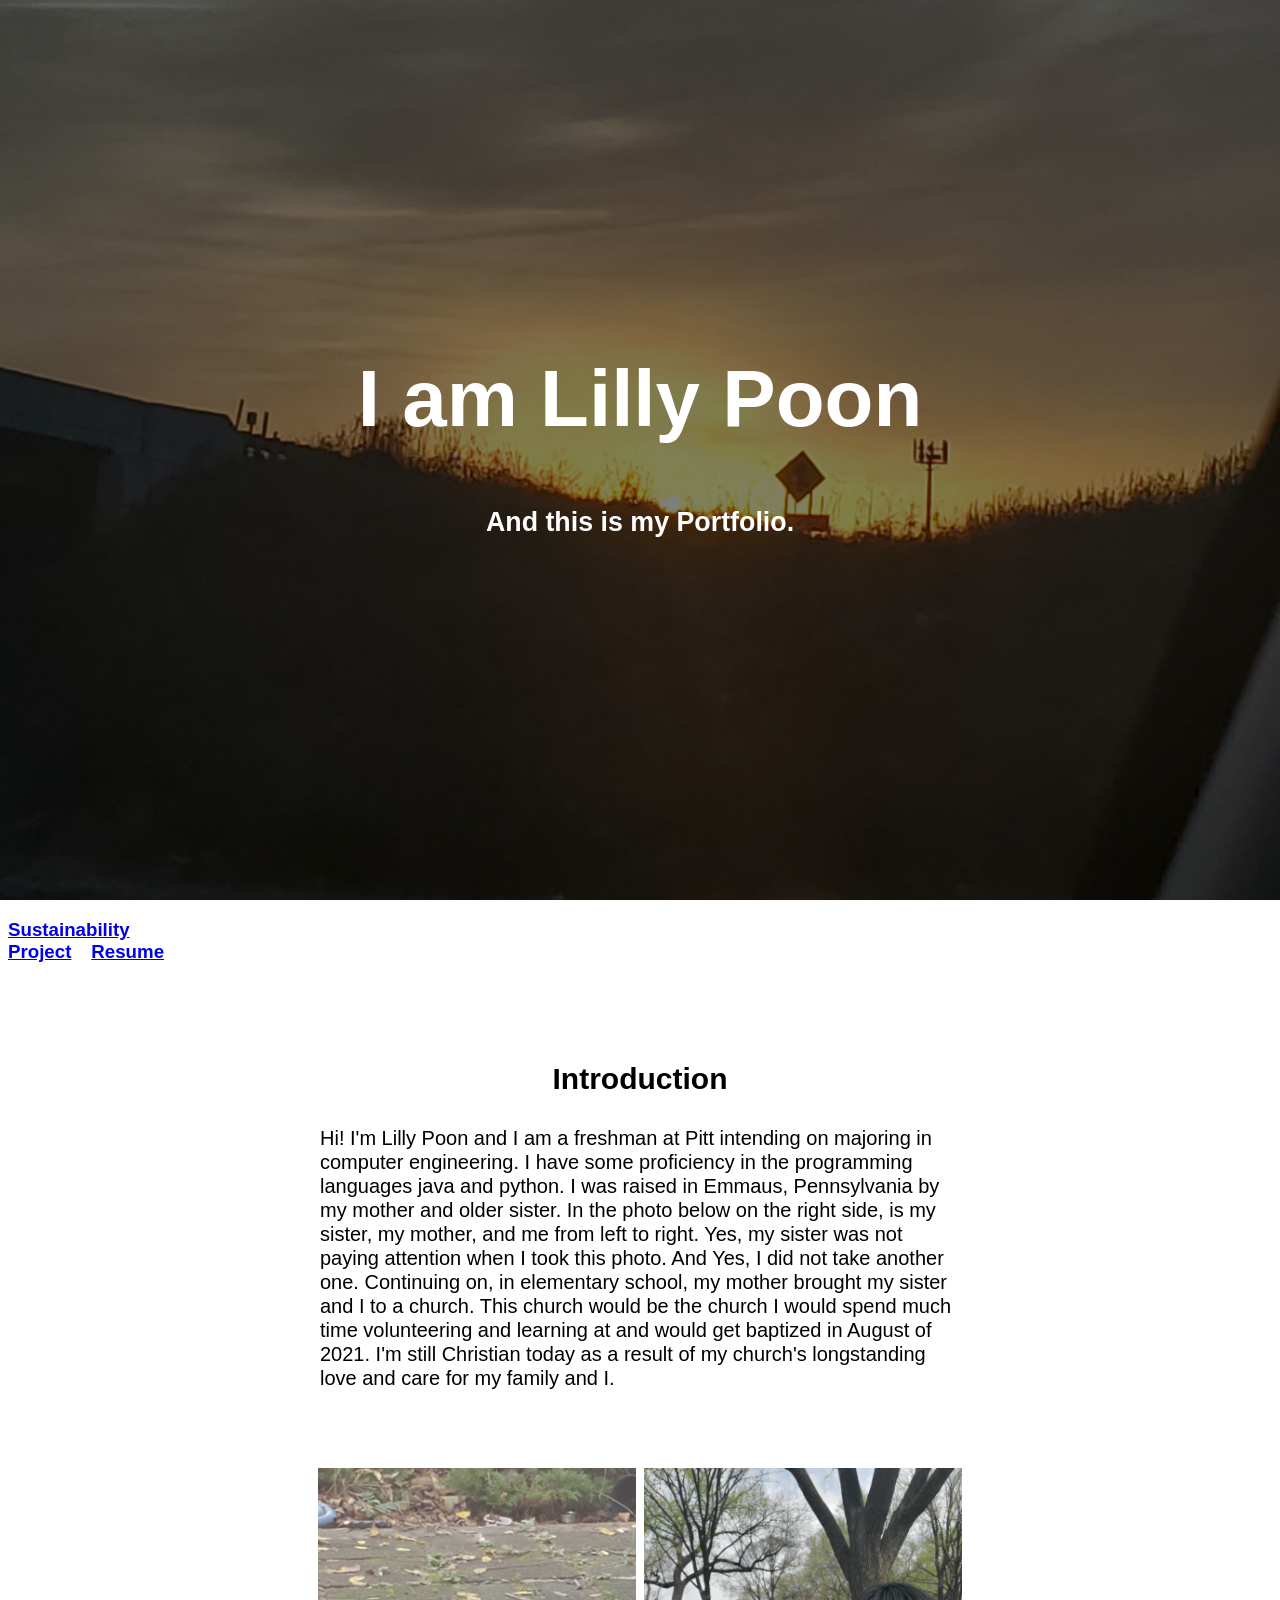
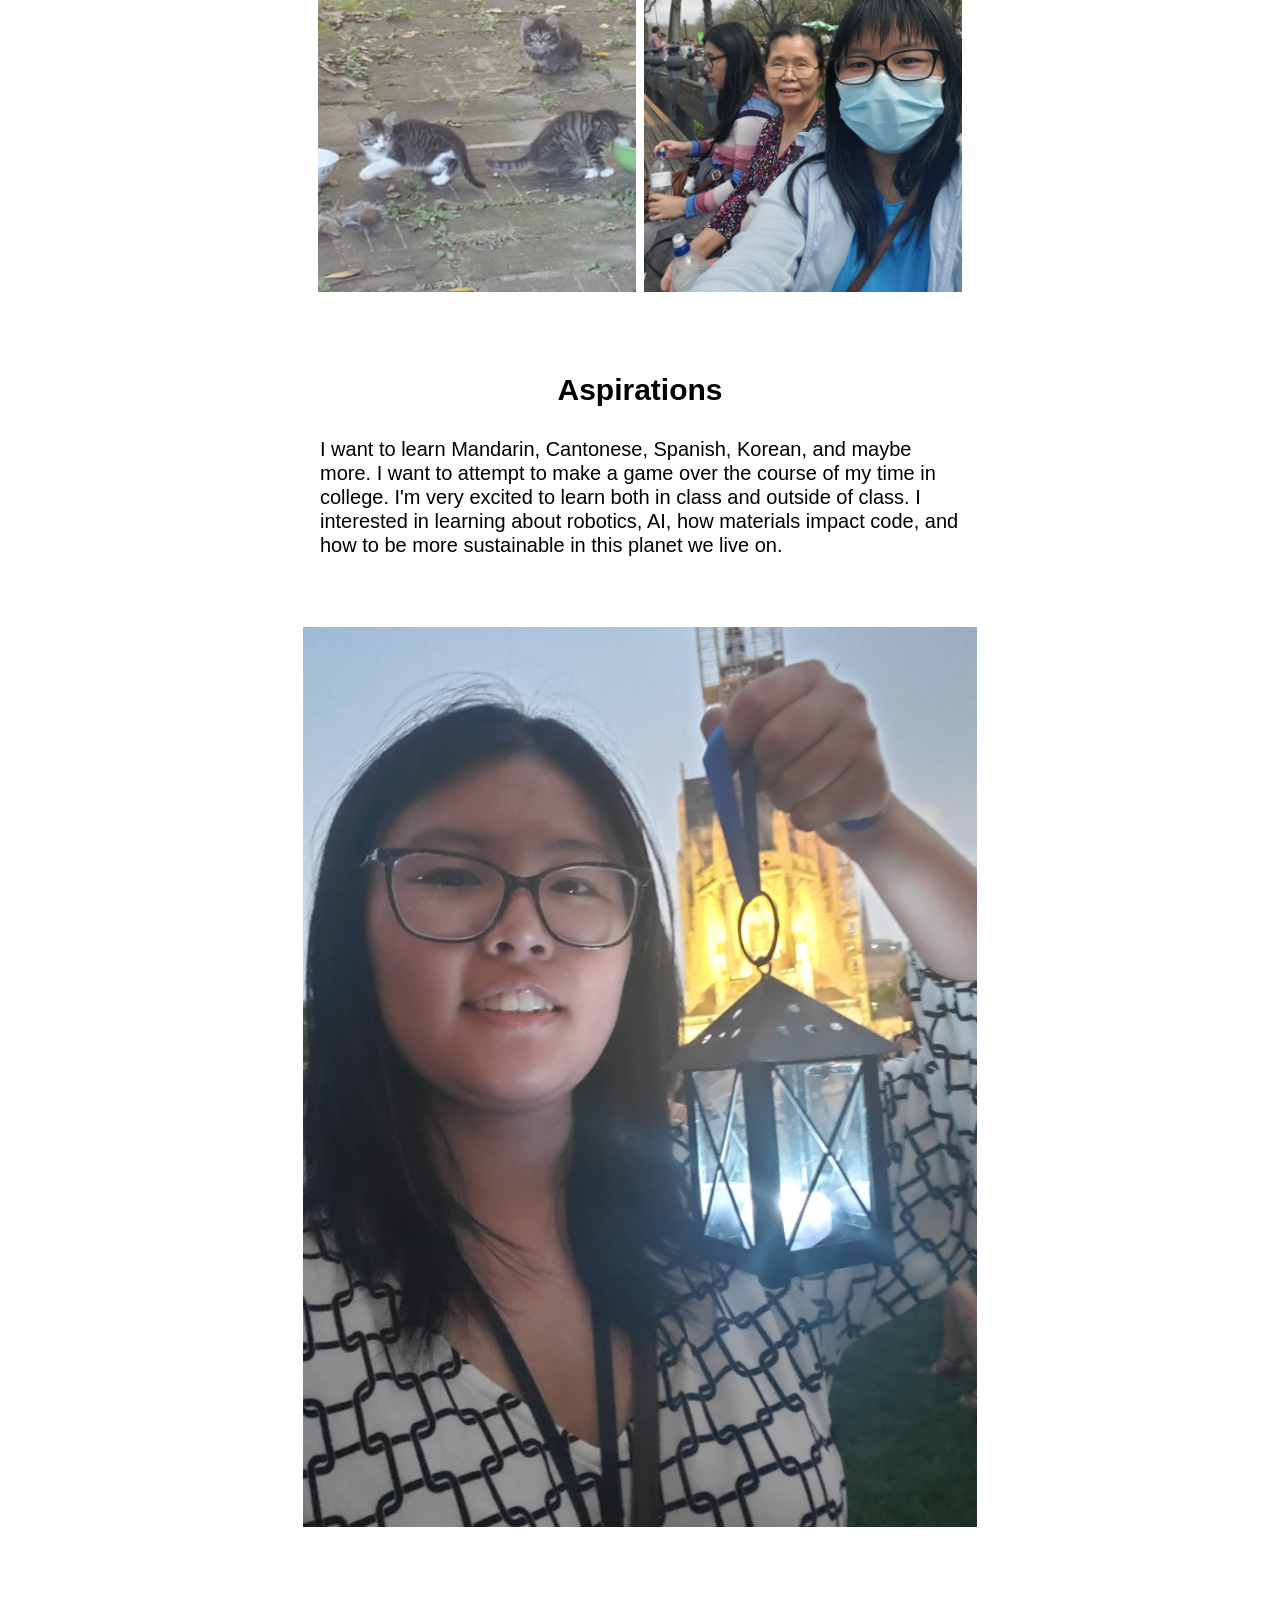
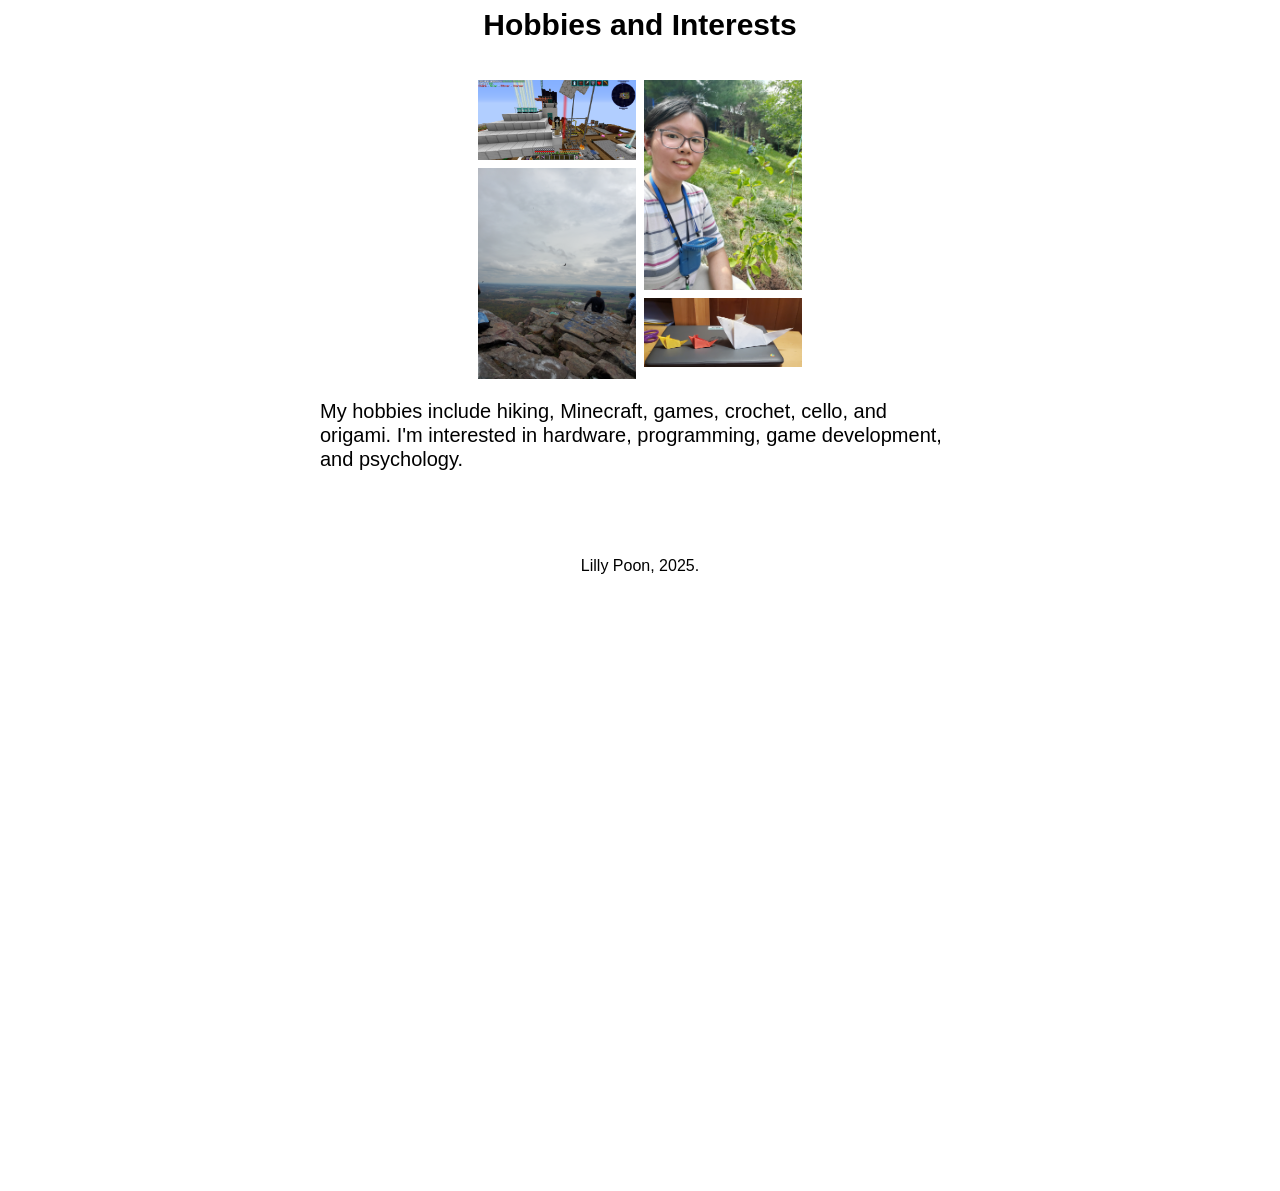
==== index.html @ be129f6d "Update index.html" ====
<!DOCTYPE html>
<html lang="en">
<head>

<!--browser tab title-->
<title>Lilly Poon's Portfolio</title>

<!--favicon -->
 <link rel="icon" type="image/x-icon" href="favicon.ico">

<!--this next section of code does important work to help different browsers understand what this page should look like on the different kinds of screens.-->
<meta charset="UTF-8">
<meta name="viewport" content="width=device-width, initial-scale=1">
<!--Next is a link to the cascading style sheet or CSS file. Web designers use a cascading stylesheet CSS to add styling to a website. Designers do this by "calling" a <div class> in HTML and defining the class attributes on the style sheet. Doing so saves time and results in less code. On the style.css page you'll find attributes relating to font, text size, image size, among other details.-->
<link rel="stylesheet" type="text/css" href="style.css">
</head>

<!--The <body> of the document houses the content that a user usually sees on a website. We'll be spending most of our time in this section.-->
<body>

<!--The hero image is controlled on the style.css page. To replace this image, simply place a .jpg file in the same file folder (directory) as this project and name it hero.jpg. Alternatively, if you are working with a .png, you will need to open the style.css file using your text editor, and change the file type from .jpg to .png. Browsers will only work with .jpg, .jpeg, or .png imgaes. Since hero images need to stretch across the screen, typically you will want to select an image 1200px in width to allow quick load time yet avoid pixilation.-->
<div class="hero-image">
	<div class="hero-text">
<!--Page title-->
		<h1>I am Lilly Poon</h1>
		<h2>And this is my Portfolio.</h2> 

  </div>
</div>
	
	 <div class="navRow"> 
		<!--<div class="navColumn">-->
			<!--<h3> -->
			<!--<a href="https://lipo90.github.io/Portfolio/About-Me">About Me</a>-->
			<!--</h3> -->
		<!--</div>-->
			
		<div class="navColumn">
			<h3> 
			   <a href="https://lipo90.github.io/Portfolio/Sustainability-Project">Sustainability Project</a>
			</h3> 
		</div>
			
		<div class="navColumn">
			<h3>      
			<a href="https://lipo90.github.io/Portfolio/Resume">Resume</a>
			</h3> 
		</div>
	</div>
	
	<body>		
<div class="textblock">
  <h2>Introduction</h2>
  <p>Hi! I'm Lilly Poon and I am a freshman at Pitt intending on majoring in computer engineering. I have some proficiency in the programming languages java and python. I was raised in Emmaus, Pennsylvania by my mother and older sister. In the photo below on the right side, is my sister, my mother, and me from left to right. Yes, my sister was not paying attention when I took this photo. And Yes, I did not take another one. Continuing on, in elementary school, my mother brought my sister and I to a church. This church would be the church I would spend much time volunteering and learning at and would get baptized in August of 2021. I'm still Christian today as a result of my church's longstanding love and care for my family and I. </p>
</div>

<div class="row">
  <div class="column">
    <img src="20221006_144331.jpg" alt="3 kittens, one is eating">
   </div>
  
  <div class="column">
    <img src="20220416_NYC Trip.jpg" alt="From left to right, my sister, my mother, and me taking the photo in NYC resting on a bench after a long walk around. ">
  </div>
</div>

<div class="textblock">
  <h2>Aspirations</h2>
  <p>I want to learn Mandarin, Cantonese, Spanish, Korean, and maybe more. I want to attempt to make a game over the course of my time in college. I'm very excited to learn both in class and outside of class. I interested in learning about robotics, AI, how materials impact code, and how to be more sustainable in this planet we live on. </p>
</div>



<img src="Lantern photo 2024_08_25.jpg" alt="Lantern night selfie" class="center-img"  style="max-width:100%; max-height:100%;">

</div>

<div class="textblock">
  <h2>Hobbies and Interests</h2>

<!--photo grid-->
<div class="row">
  <div class="column">
    <img src="modded Minecraft 2024-10-07_22.30.30.png" alt="Lilly's player character in a modded world">
    <img src="2021123_Hike To the top.jpg" alt="Lilly hiked up a mountain with family and friends">
  </div>

  <div class="column">
    <img src="20240816_MeAndTheTreeIPlanted.jpg" alt="Lilly squating next to tree she planted near Peterson Sports Complex for Provost Academy 2024">
    <img src="20200207_rat trio.png" alt="Two small origami rats and one larger origami rat, a rat family :)">
  </div>
</div>
<!-- body paragraph -->
  <p>My hobbies include hiking, Minecraft, games, crochet, cello, and origami.
  I'm interested in hardware, programming, game development, and psychology. 
  </p>
</div>
</body>
  <div id="footer">
       <p>Lilly Poon, 2025.
       </p>
 </div>

    <!--To change the image for this wide screen paralax scroll, you will need change the file name in your style.css to match an image in your project folder. Look for ".paral1ax" on your style.css sheet-->

<div class="parallax">
<!--
<!--What happens if you put another div inside this parallax section? Get rid of the comment notation to find out!

<div class="textblock">
  <h2 style="color: white;">Lorem Ipsum</h2> 
  <p style="color: white;">Lorem laborum.</p> 
  </div>
  
  
  note the "style="color: white;"" in the parallax section. How would this look if we kept up the standard "textblock" style? Try it out by erasing the "style="color: white;""-->






     <!--Looking to add components? You've come to the right place. Copy and paste Code Snippets and add to the body section. Adjust class properties on style.css.


     ***Add Text Block***

          (tip for composing longer content: replace <h2> with <p> and <p> for <p>)

     <div class="textblock">
         <h2>Header</h2>
         <p>We recommend using our mobile-ready text sizing. Lorem ipsum dolor sit amet, consectetur adipiscing elit, sed do eiusmod tempor incididunt ut labore et dolore magna aliqua. Ut enim ad minim veniam, quis nostrud exercitation ullamco laboris nisi ut aliquip ex ea commodo consequat. Duis aute irure dolor in reprehenderit in voluptate velit esse cillum dolore eu fugiat nulla pariatur. Excepteur sint occaecat cupidatat non proident, sunt in culpa qui officia deserunt mollit anim id est laborum.</p>
     </div>


     ***Add Block Quote***

     (Format text: Italics: <em>italics</em>; Bold: <b>bold</b>. For more stylings, find blockquote class on style.css)

     <div class="blockquote" style="text-align: center">
         <h2>Excepteur sint occaecat cupidatat non proident!</h2>
     </div>


     ***Add Bulleted Points to Textblock***

     (Change <ul></ul> to <ol></ol> to change from unordered list to ordered list. For more stylings, find the ul/li classes on style.css)

     <div class= "ul">
             <li>first</li>
             <li>second</li>
             <li>third</li>
     </div>

     -or- (try a nested list)

     <div class="ul">
         <li>Coffee</li>
         <li>Tea
           <ul>
             <li>Black tea</li>
             <li>Green tea</li>
           </ul>
          </li>
         <li>Milk</li>
      </div>

      ***Add a Button***

      (Clearly label button for accessibility purposes. If this is not possible, include: aria-label=?label for accessibility purposes.? For more stylings, find button class on style.css)

      <div class="buttonbox">
         <a href="https://pitt-fuego.github.io/Pitt-Fuego-Coding-Tools/" class="button" aria-label="">Button</a>
      </div>


     ***Embed YouTube Video***

     <div class="video">
      <div class="video-container">
        <<iframe width="560" height="315" src="https://www.youtube.com/embed/PhPLTpqG0pU" title="YouTube video player" frameborder="0" allow="accelerometer; autoplay; clipboard-write; encrypted-media; gyroscope; picture-in-picture" allowfullscreen></iframe>>
     </div>
       <p>Add a caption.</p>
     </div>


     ***Add a Standard Image***

     (Control image properties with inline width value.)

     <img src="cats.png" alt="describe the image HERE for accessibility purposes" style="width:30%;" class="center-img">
     <p style="text-align: center"><em>Add a caption.</em></p>


     ***Add Image Block with Padding and Caption*** (Control image properties with inline width value.)

     <div class="imgageblock">
         <img src="cats.png" alt="describe the image HERE for accessibility purposes" style="width:100%;">
          <p style="text-align: center"><em>Add a caption.</em></p>
     </div>



     ***Add a Photo Grid***

     <div class="photogrid">
     <div class="row">
         <div class="column">
             <img src="pgrid1.jpg" alt="describe the image HERE for accessibility purposes">
             <img src="pgrid2.jpg" alt="describe the image HERE for accessibility purposes">
         </div>
         <div class="column">
             <img src="pgrid3.jpg" alt="describe the image HERE for accessibility purposes">
             <img src="pgrid4.jpg" alt="describe the image HERE for accessibility purposes">
         </div>
         <div class="column">
             <img src="pgrid5.jpg" alt="describe the image HERE for accessibility purposes">
             <img src="pgrid6.jpg" alt="describe the image HERE for accessibility purposes">
         </div>
     </div>
         <p><em>Add a caption.</em></p>
     </div>


     ***Add a Parallax Window***

     (To adjust window, find parallax class on style.css)

     <div class="parallax"></div>


     ***Add a Copyright Footer***

     <div id="footer">
       <p>Copyright Your Name, Year.</p>
     </div>
-->
---- style.css ----
body, html {
    /* this controls universal elements on your site. Everything in here can be overridden by styles below. */
  height: 100%;
  margin: 0;
  font-family: Verdana, Helvetica, Arial, san-serif; /* definitely check out https://www.w3schools.com/cssref/pr_font_font-family.asp for more info on font families */
  background-color: white;
}

.hero-image {
    /* - HERO -
    This code controls your "hero image." */
    background-image: linear-gradient(rgba(0, 0, 0, 0.5), rgba(0, 0, 0, 0.5)), url("20191130_dawnOfANewDay.jpg");
    height: 100%;
    background-attachment: fixed;
    background-position: center;
    background-repeat: no-repeat;
    background-size: cover;
    position: relative;
}

/* It makes broad changes to all the text in the hero block, so it impacts h1 and h2 text. Since there is only h1 and h2 text in the hero block. There's not a breakout style section for h1 text.  */
.hero-text {
        text-align: center;
    position: absolute;
    top: 50%;
    left: 50%;
    transform: translate(-50%, -50%);
    color: white;
    font-size: 250%;
}

.hero-text h2 {
    /* This section adds the text stylings for the h2 text in your hero block */
    display: block;
    font-size: 0.67em;
    margin-block-start: 2.33em;
    margin-block-end: 2.33em;
    margin-inline-start: 0px;
    margin-inline-end: 0px;
	

  }
.textblock h3{
    /* This section adds the text stylings for the h3 text in your hero block */
    text-align: left; 
    font-size: 2em;
    font-weight: bold;
    color: white;
		display: inline-block;
    margin-block-start: 2.33em;
    margin-block-end: 2.33em;
    margin-inline-start: 0px;
    margin-inline-end: 0px;
  }

.textblock {
    /* You can use this to control broad elements of the .textblock <div>.*/
    text-align: left;
    color: #000000;
  }
  
  .textblock h2 {
    /* This section lets you adject the h2 heading style for text in the .textblock div/ */
    text-align: center; 
    font-size: 1.5em;
    font-weight: bold;
    line-height: 1.5;
  }



.textblock p {
    /* This section lets you adjust the text style for your paragraph element text in the textblock div. */
    
    font-size: 1em;
    line-height: 1.2;
  }
  


  .textblock a:link 
  /* This section lets you adjust the text style for your link elements in the textblock div.  See https://www.w3schools.com/html/html_links.asp for more details. With links styles can be applied based on several factors.*/{
  text-decoration: none;
  color: blue;
}

  .textblock a:visited {
  text-decoration: none;
}

  .textblock a:hover {
  text-decoration: underline;
}

   .textblock a:active {
  text-decoration: underline;
}

.backgroundcolor1 {
    /*This sets a background color that can be plugged into a div or other element. The color is specified in the hex format with an aditional alpha value to adjust opacity*/
    background-color: #58FAA126;
}
.video {
    text-align: center;
}

.video-container {
    position:relative;
    padding-bottom:56.25%;
    padding-top:30px;
    height:0;
    overflow:hidden;
    text-align: center;
  }

.video-container iframe, .video-container object, .video-container embed {
    position:absolute;
    top:0;
    left:0;
    width:100%;
    height:100%;
  }


/* Preset Image Controls

This section of CSS helps organize images to position and center the image to scale nicely on all screens */

.center-img {
  display: block;
  margin-left: auto;
  margin-right: auto;
}

.imgageblock {
      display: block;
      margin-left: auto;
      margin-right: auto;
      padding-top: 100px;
      padding-bottom: 100px;
  }

.blockquote {
    background-color: #;
    border-top: 3px solid #000;
    border-bottom: 3px solid #000;
    padding-left: 20px;
    padding-right: 20px;
    margin: 10%;
}

/* Change your button colors and other attributes here. */
.buttonbox {
    display: flex;
    justify-content: center;
    align-items: center;
    height: 200px;
    border: 0px solid #;
}

.button {
    background-color: #2A5DB0;
    border: none;
    color: white;
    padding: 15px 32px;
    text-align: center;
    display: inline-block;
    font-size: 16px;
    cursor: pointer;
}

.button:hover {
    background-color: #4682B4;
}

/* Change unordered list from disc (default) to circle, square, or none. */
.ul {
    list-style-type: disc;
    font-size: 20pt;
    padding: 20px;
}

/* Change orderd list from upper-roman to lower-alpha. */
.ol {
    list-style-type: upper-roman;
    font-size: 20pt;
    padding: 20px;
}

/* Learn other list conventions: https://www.w3schools.com/cssref/pr_list-style-type.asp */
/*  - PARALLAX -
This code controls that cool parallax image and scrolling effect. Change the image "cats.png" below to match your asset.*/


.parallax {
    background-image: url("20220925_kitten in a pot.jpg");

    /* Set a specific height. If you do want textual content in your parallax section you'll need to make sure that it properly fits the size you've alotted. You can opt not to set a height and just rely on it to cover (see background size below). */
    height: 600px;

    /* control the parallax scrolling effect */
    background-attachment: fixed;
    background-position: center;
    background-repeat: no-repeat;
    background-size: cover;


}


/* This code stops the parallax image and scrolling effect for small screens--at the moment, iPhones just don't it.*/
@media screen and (max-width: 768px) {
    .parallax {
        background-attachment: inherit;
    
    }
}


/* -Preset Photo Grid -

The following CSS is responsible for your photo grid .row, .column, .column img and @ media all work together to create your responsive image displays. Change the images on index.html.*/

.photogrid {
   text-align: center;
   padding-top: 100px;
   padding-bottom: 100px;
}

.row {
    display: flex;
    flex-wrap: wrap;
    padding: 0 4px;
    justify-content: center;
}
.navRow {
    display: inline-block;
    flex: wrap;
    max-width: 25%;
    padding: 0 4px;
    justify-content: left;
}
.navColumn {
    display: inline-block;
    flex: 25%;
    max-width: 25%;
    min-width: 10%;
    padding: 0 4px;
}
/* Create 3 equal columns that sit next to each other */
.column {
    flex: 25%;
    max-width: 25%;
    padding: 0 4px;
}

.column img {
    margin-top: 8px;
    vertical-align: middle;
    width: 100%;
}


/* Responsive layout - makes grid a one column-layout instead of two or three columns */
@media screen and (max-width: 800px) {
    .column {
        flex: 75%;
        max-width: 75%;
    }
}
/* - Preset Text Block Controls-
this CSS element centers text elements*/


/* This CSS section controls the paragraph, video blocks. These are really important sections! They change the bulk of how your text is arranged on the screen. Try playing around with these elements. Look up the invidivual elements on W3 schools*/
@media screen and (min-width: 800px) {
    .textblock, .video {
        /* This section adjusts non-mobile screens*/
        margin: auto;
        width: 50%;
        padding: 50px;
        font-size: 125%;
    }
}

@media screen and (max-width: 800px) {
    .textblock, .video {
        /* This section adjusts mobile screens*/
        margin: auto;
        padding-left: 20px;
        padding-right: 20px;
        padding-top: 50px;
        padding-bottom: : 50px;
    }
}


#logo {
    padding-top: 100px;
    padding-bottom: 100px;
    padding-left: 20px;
    padding-right: 20px;
    font-size: 12pt;
    text-align: center;
  }

#footer {
        text-align: center;
    }
	
	
	
<!DOCTYPE html>
<html>
<head>
  <title>My Page Title</title>
  <link rel="icon" type="dog favicon/dog-icon" href="/dog favicon/favicon.ico">
</head>
<body>

<h1>This is a Heading</h1>
<p>This is a paragraph.</p>

</body>
</html>
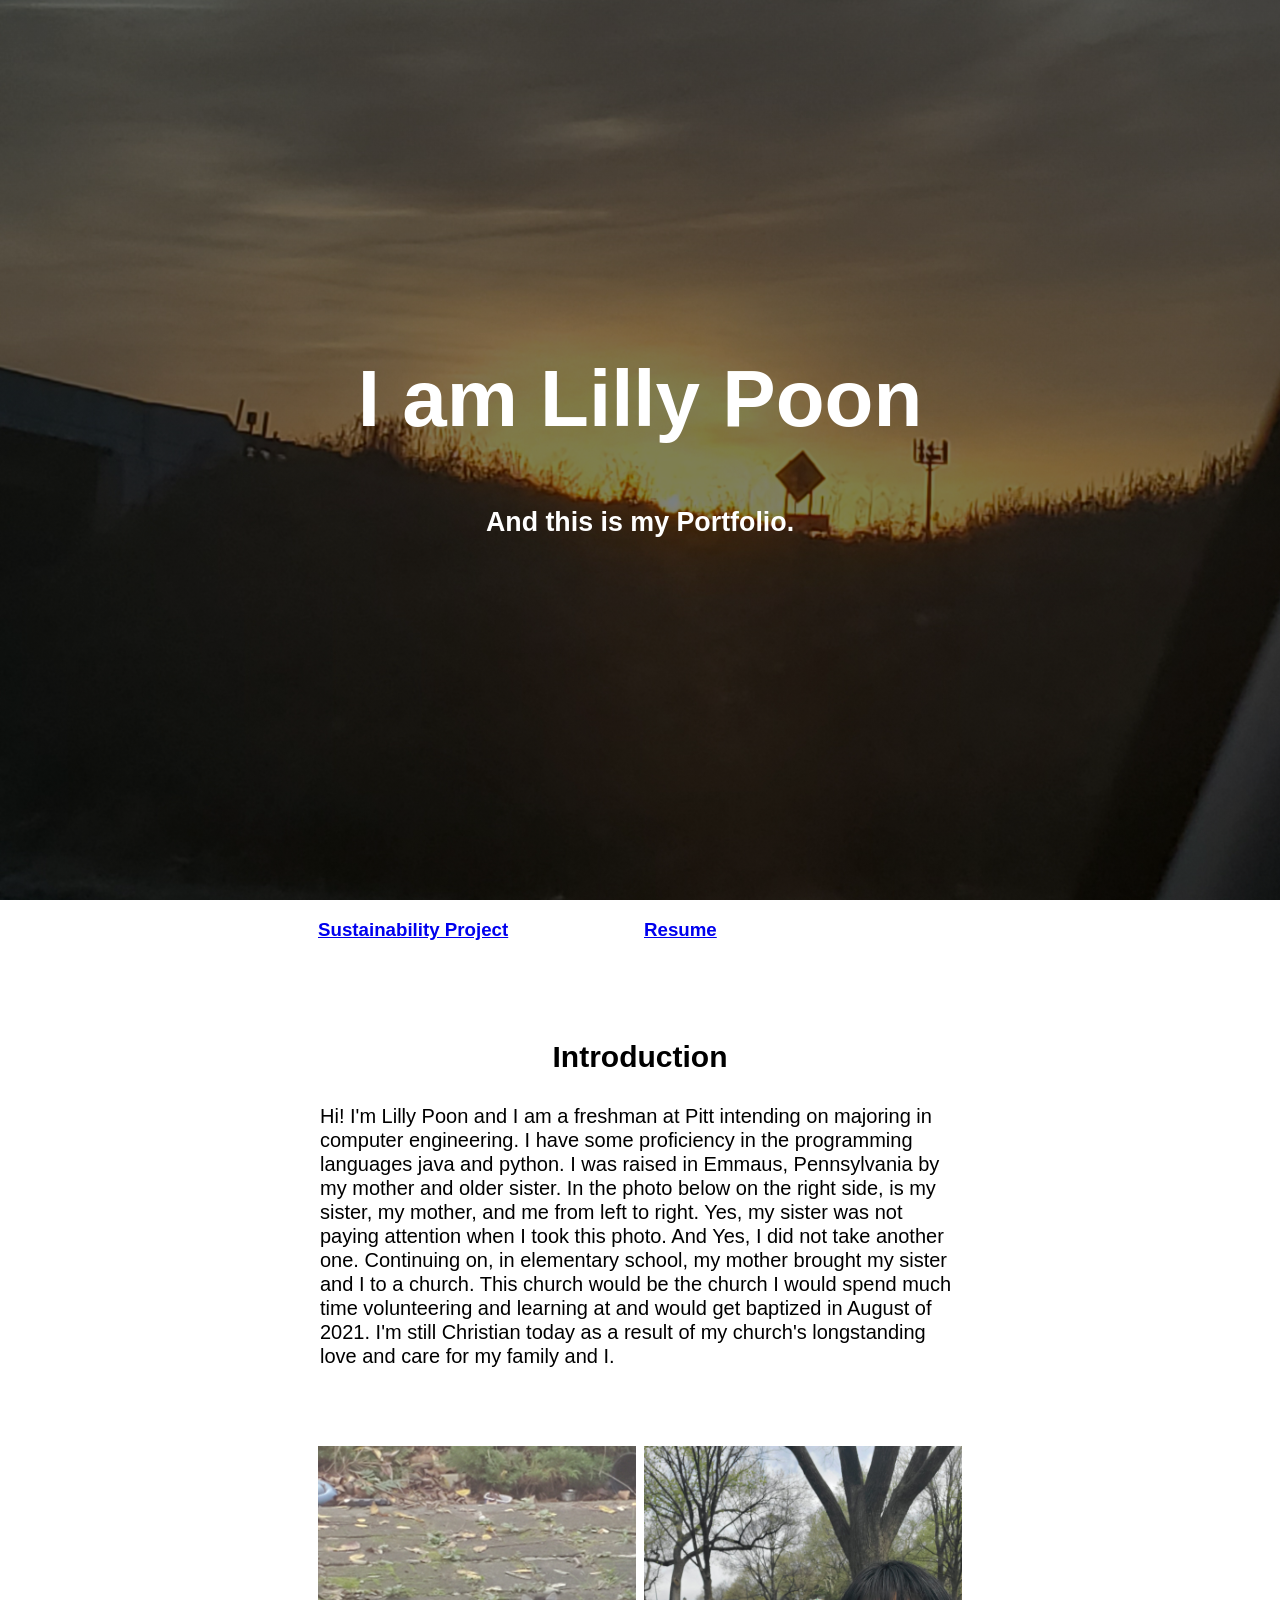
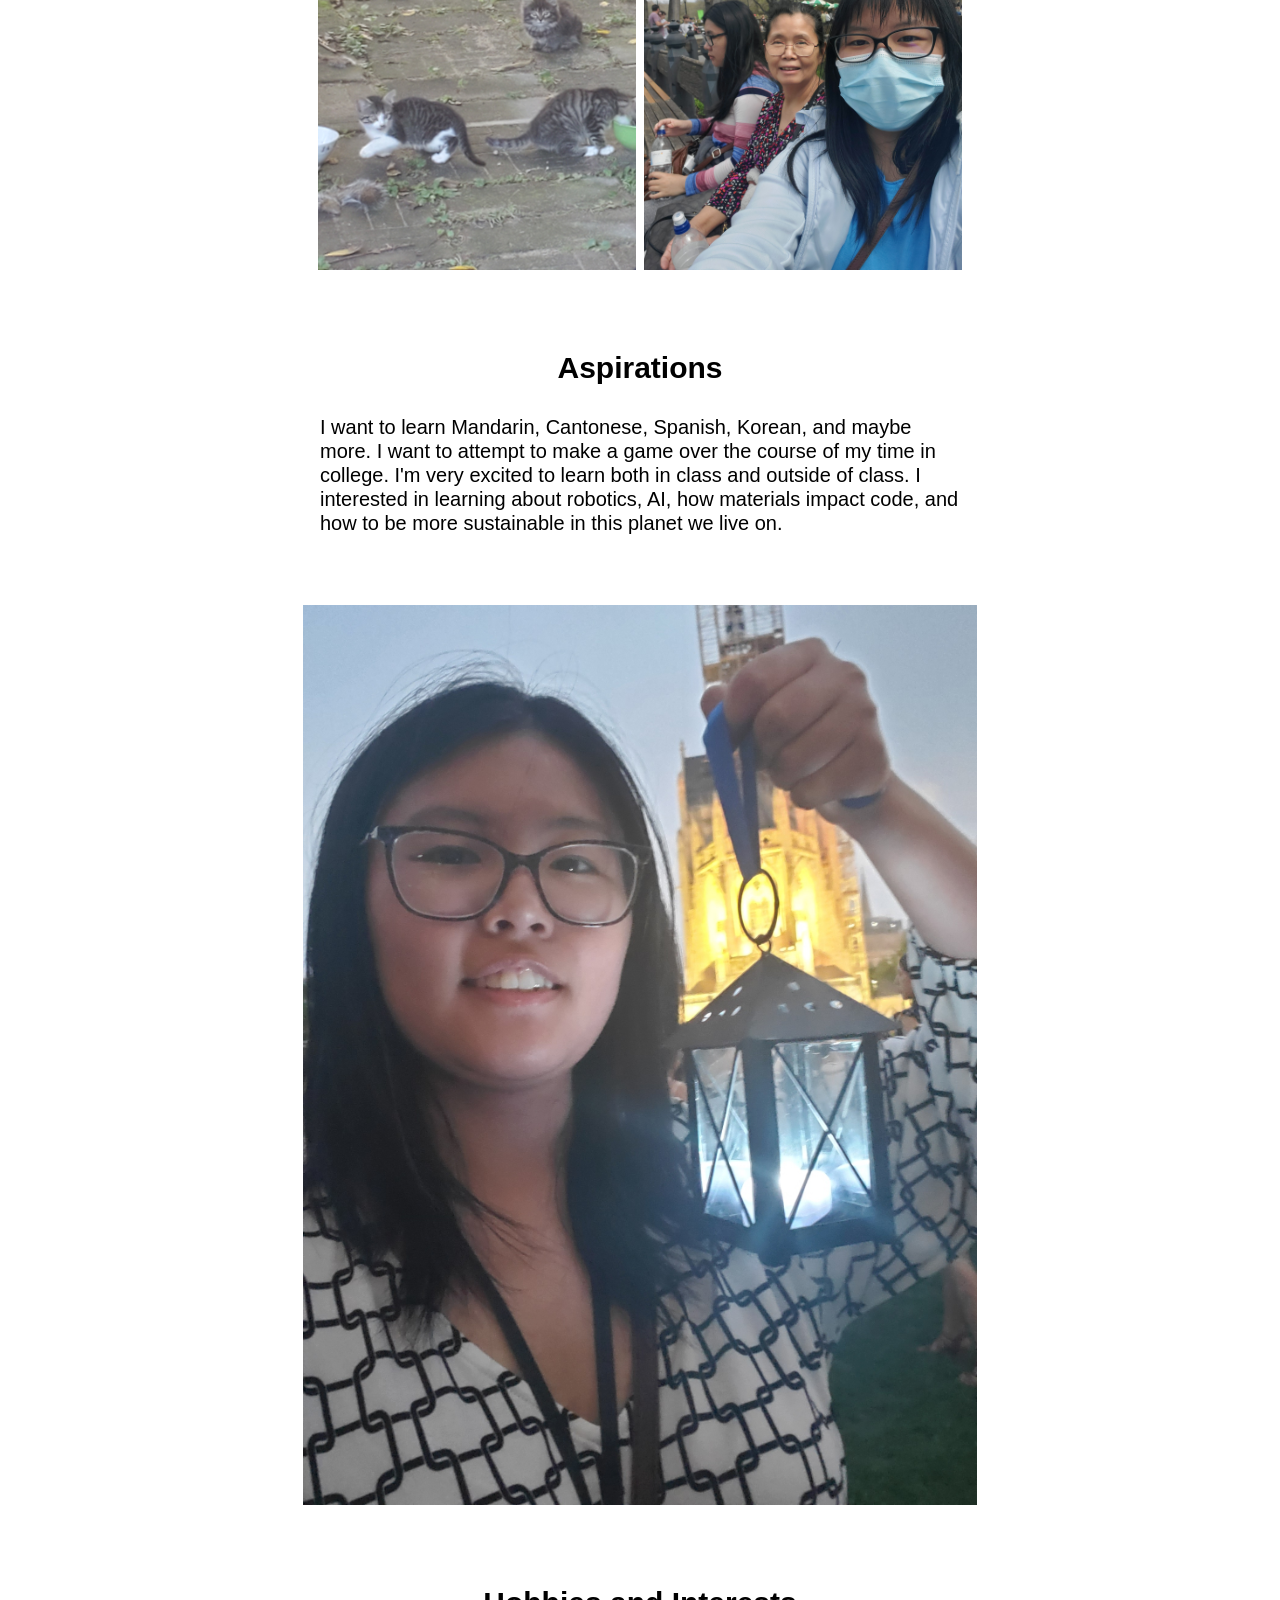
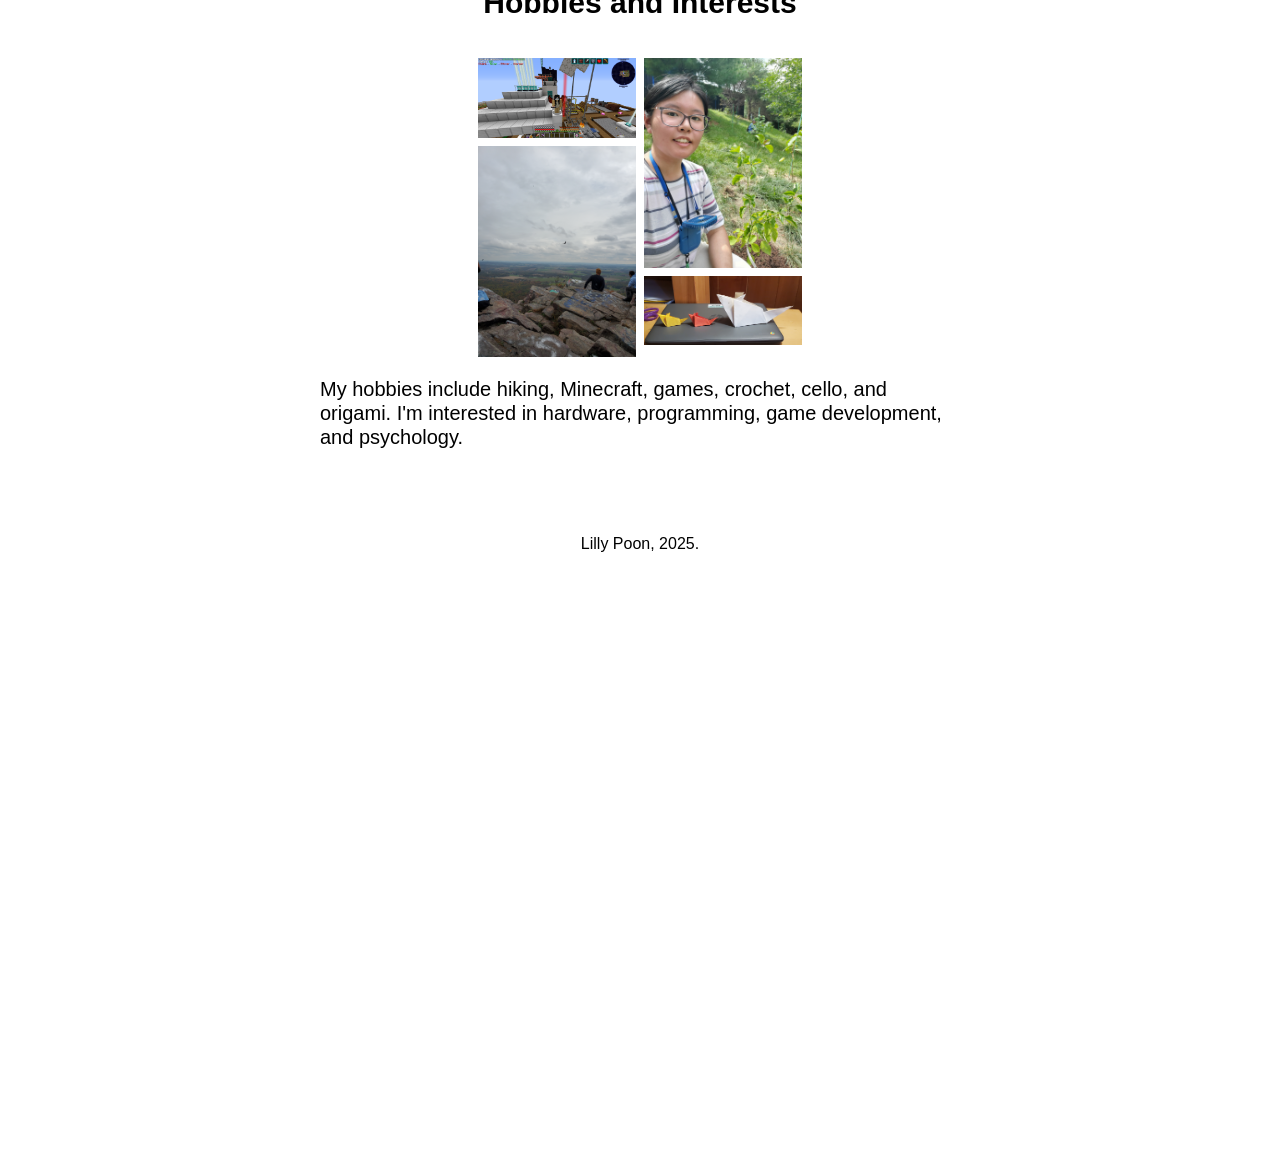
==== commit 0f0ec01b: "Update index.html" ====
--- a/index.html
+++ b/index.html
@@ -28,20 +28,20 @@
   </div>
 </div>
 	
-	 <div class="navRow"> 
+	 <div class="row"> 
 		<!--<div class="navColumn">-->
 			<!--<h3> -->
 			<!--<a href="https://lipo90.github.io/Portfolio/About-Me">About Me</a>-->
 			<!--</h3> -->
 		<!--</div>-->
 			
-		<div class="navColumn">
+		<div class="column">
 			<h3> 
 			   <a href="https://lipo90.github.io/Portfolio/Sustainability-Project">Sustainability Project</a>
 			</h3> 
 		</div>
 			
-		<div class="navColumn">
+		<div class="column">
 			<h3>      
 			<a href="https://lipo90.github.io/Portfolio/Resume">Resume</a>
 			</h3> 
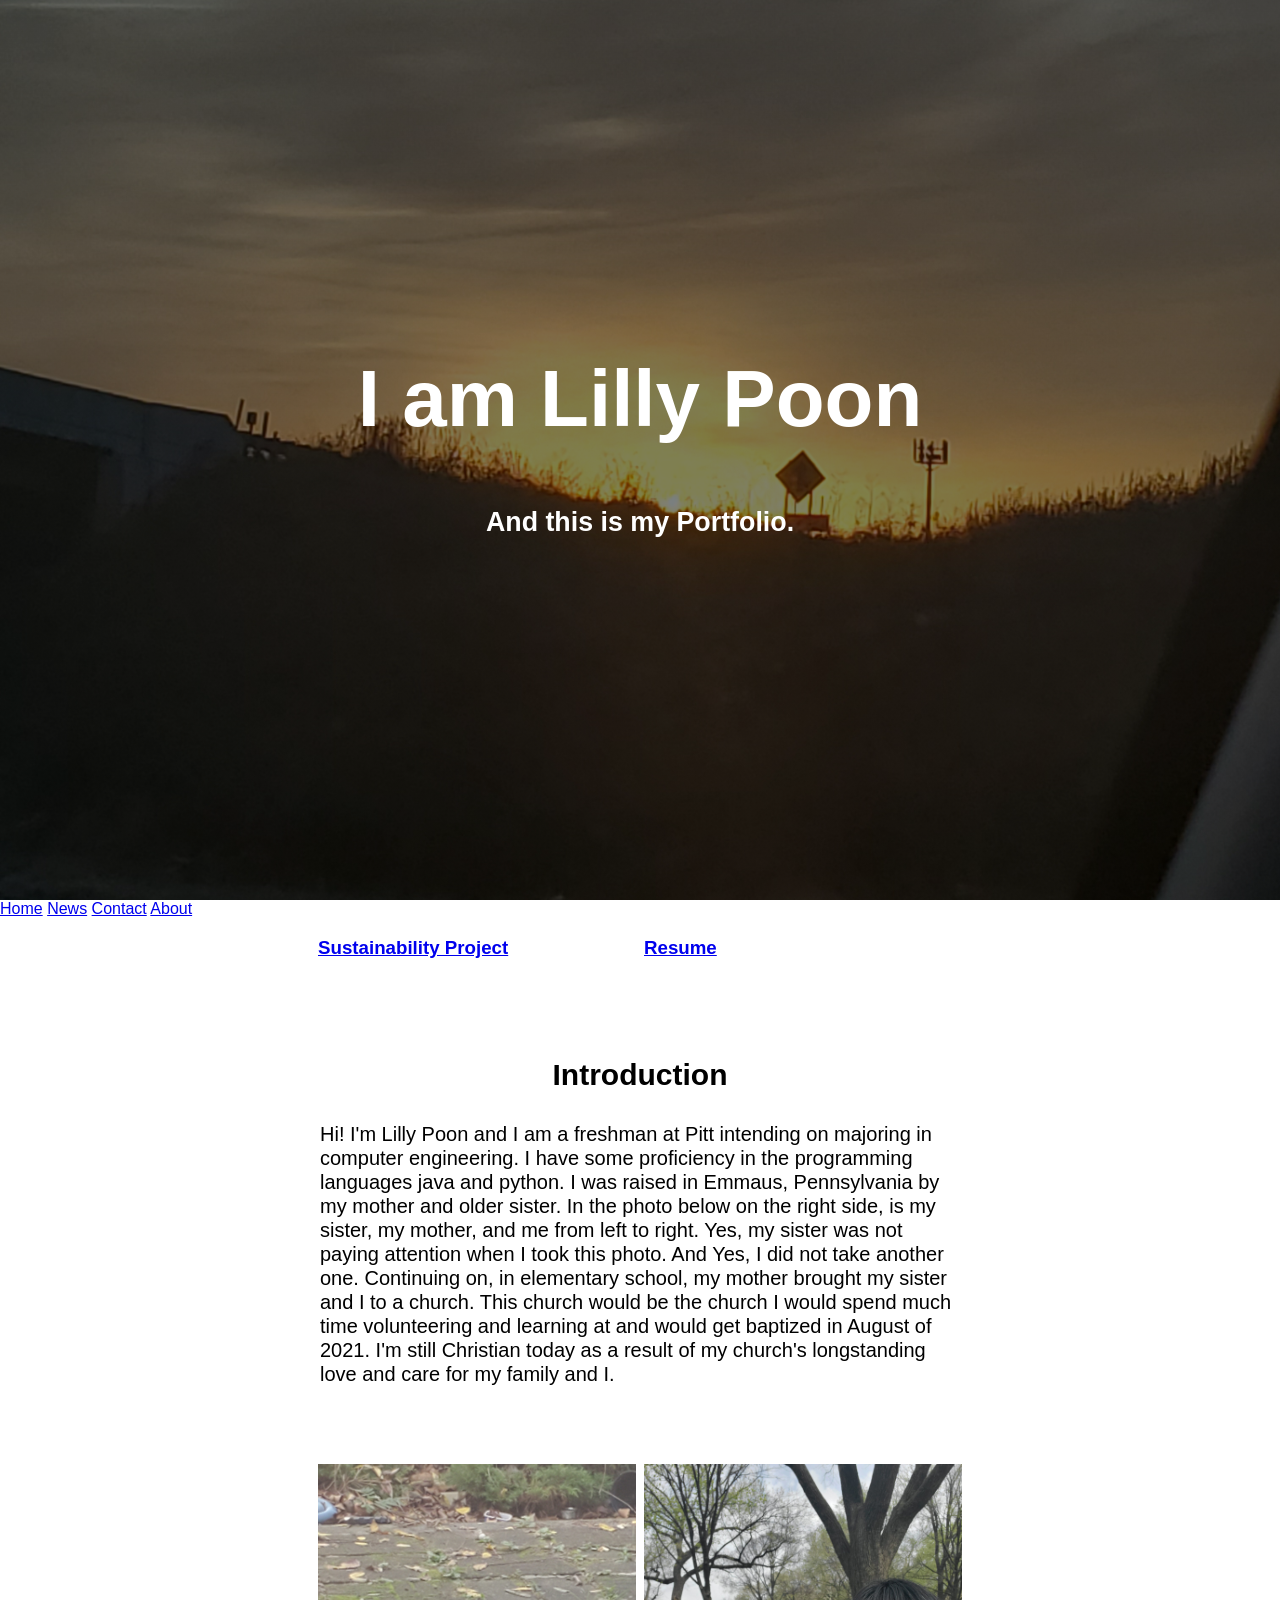
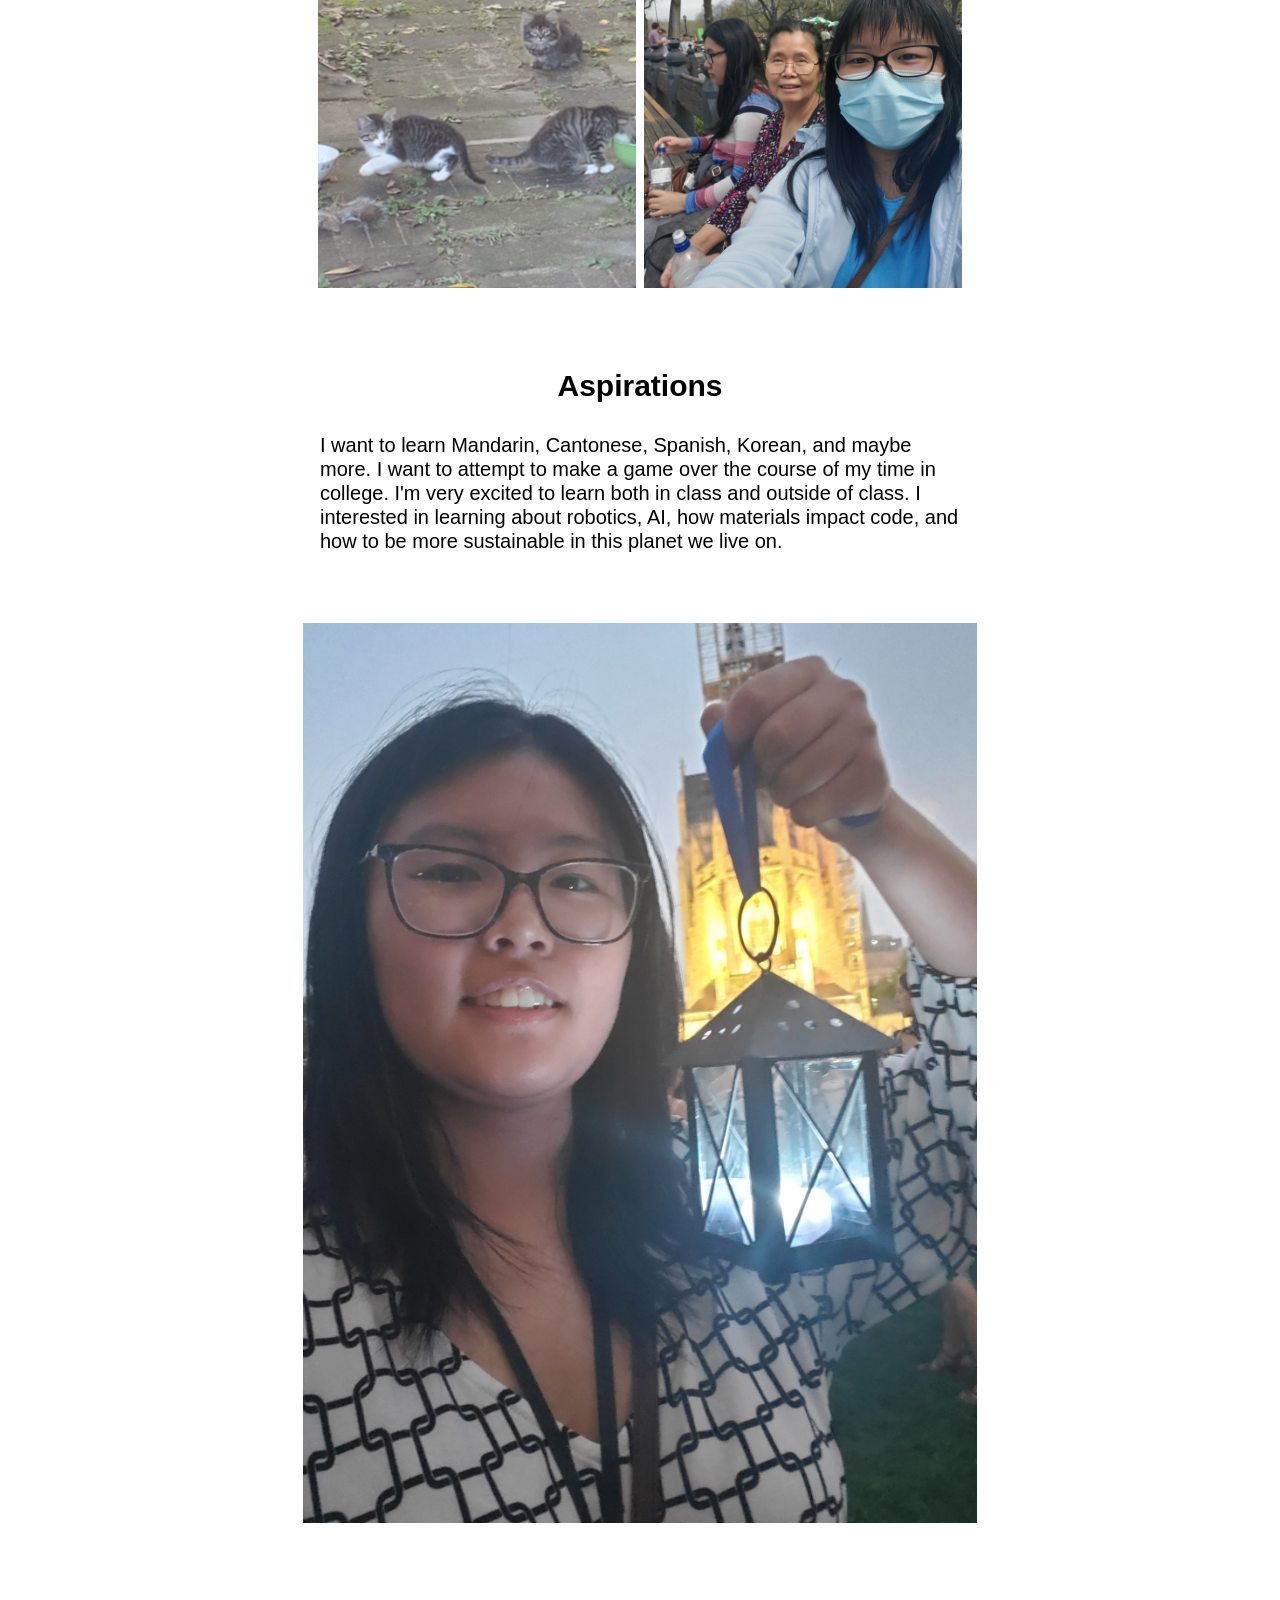
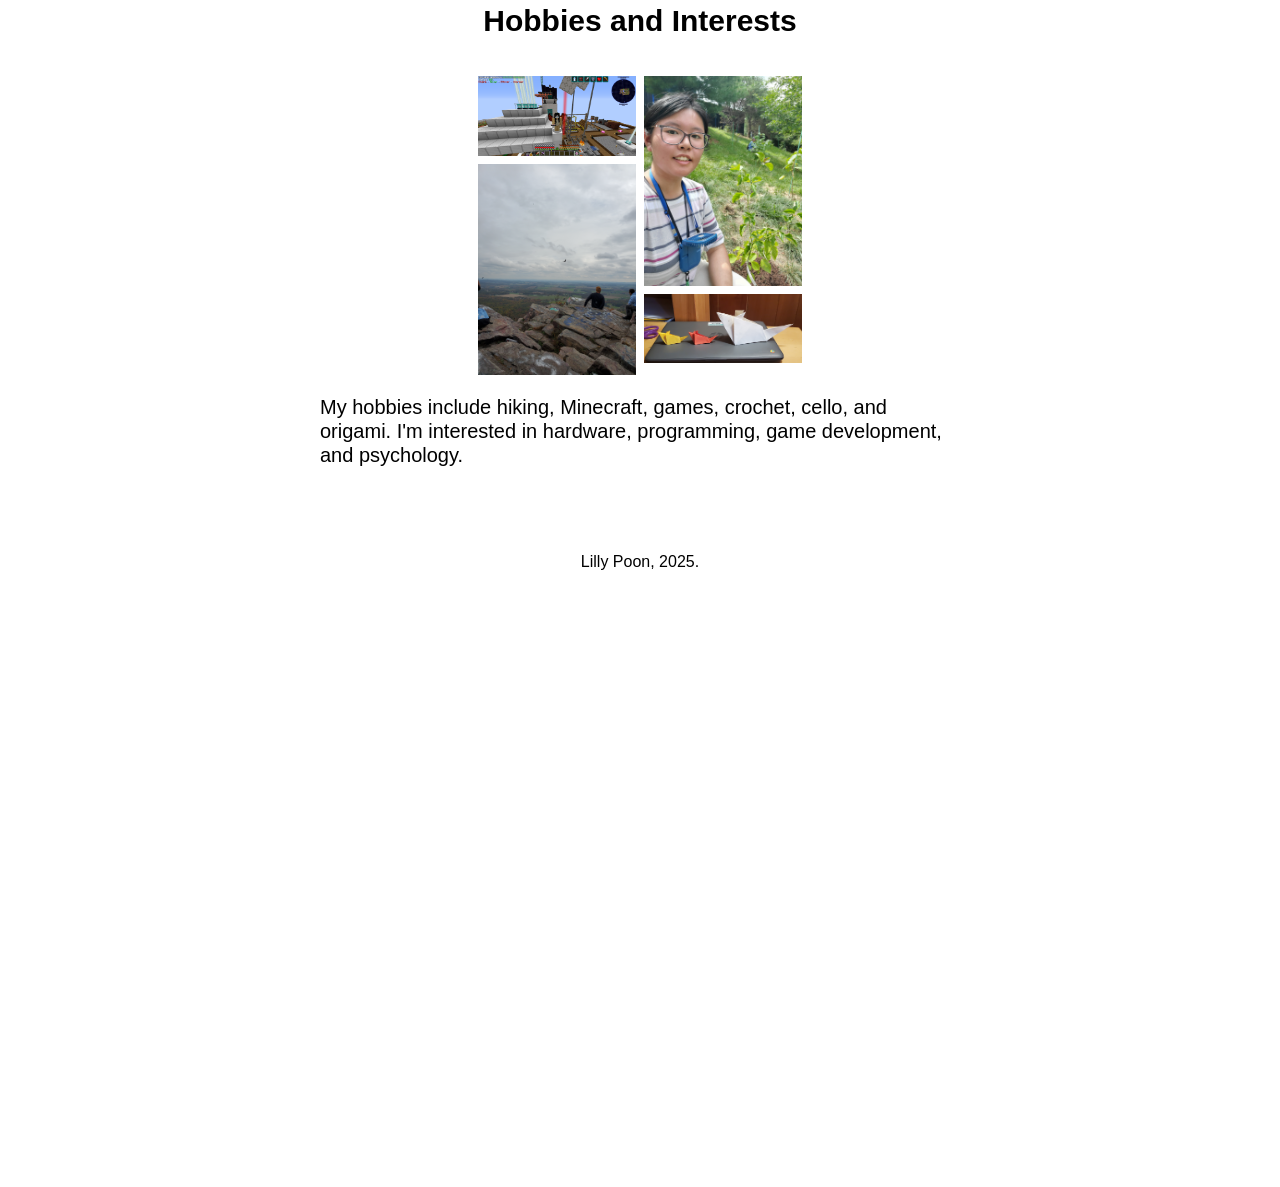
==== commit 51ddfdc9: "Update index.html add top nav" ====
--- a/index.html
+++ b/index.html
@@ -26,6 +26,12 @@
 		<h2>And this is my Portfolio.</h2> 
 
   </div>
+</div>
+<div class="topnav">
+  <a class="active" href="#home">Home</a>
+  <a href="#news">News</a>
+  <a href="#contact">Contact</a>
+  <a href="#about">About</a>
 </div>
 	
 	 <div class="row"> 
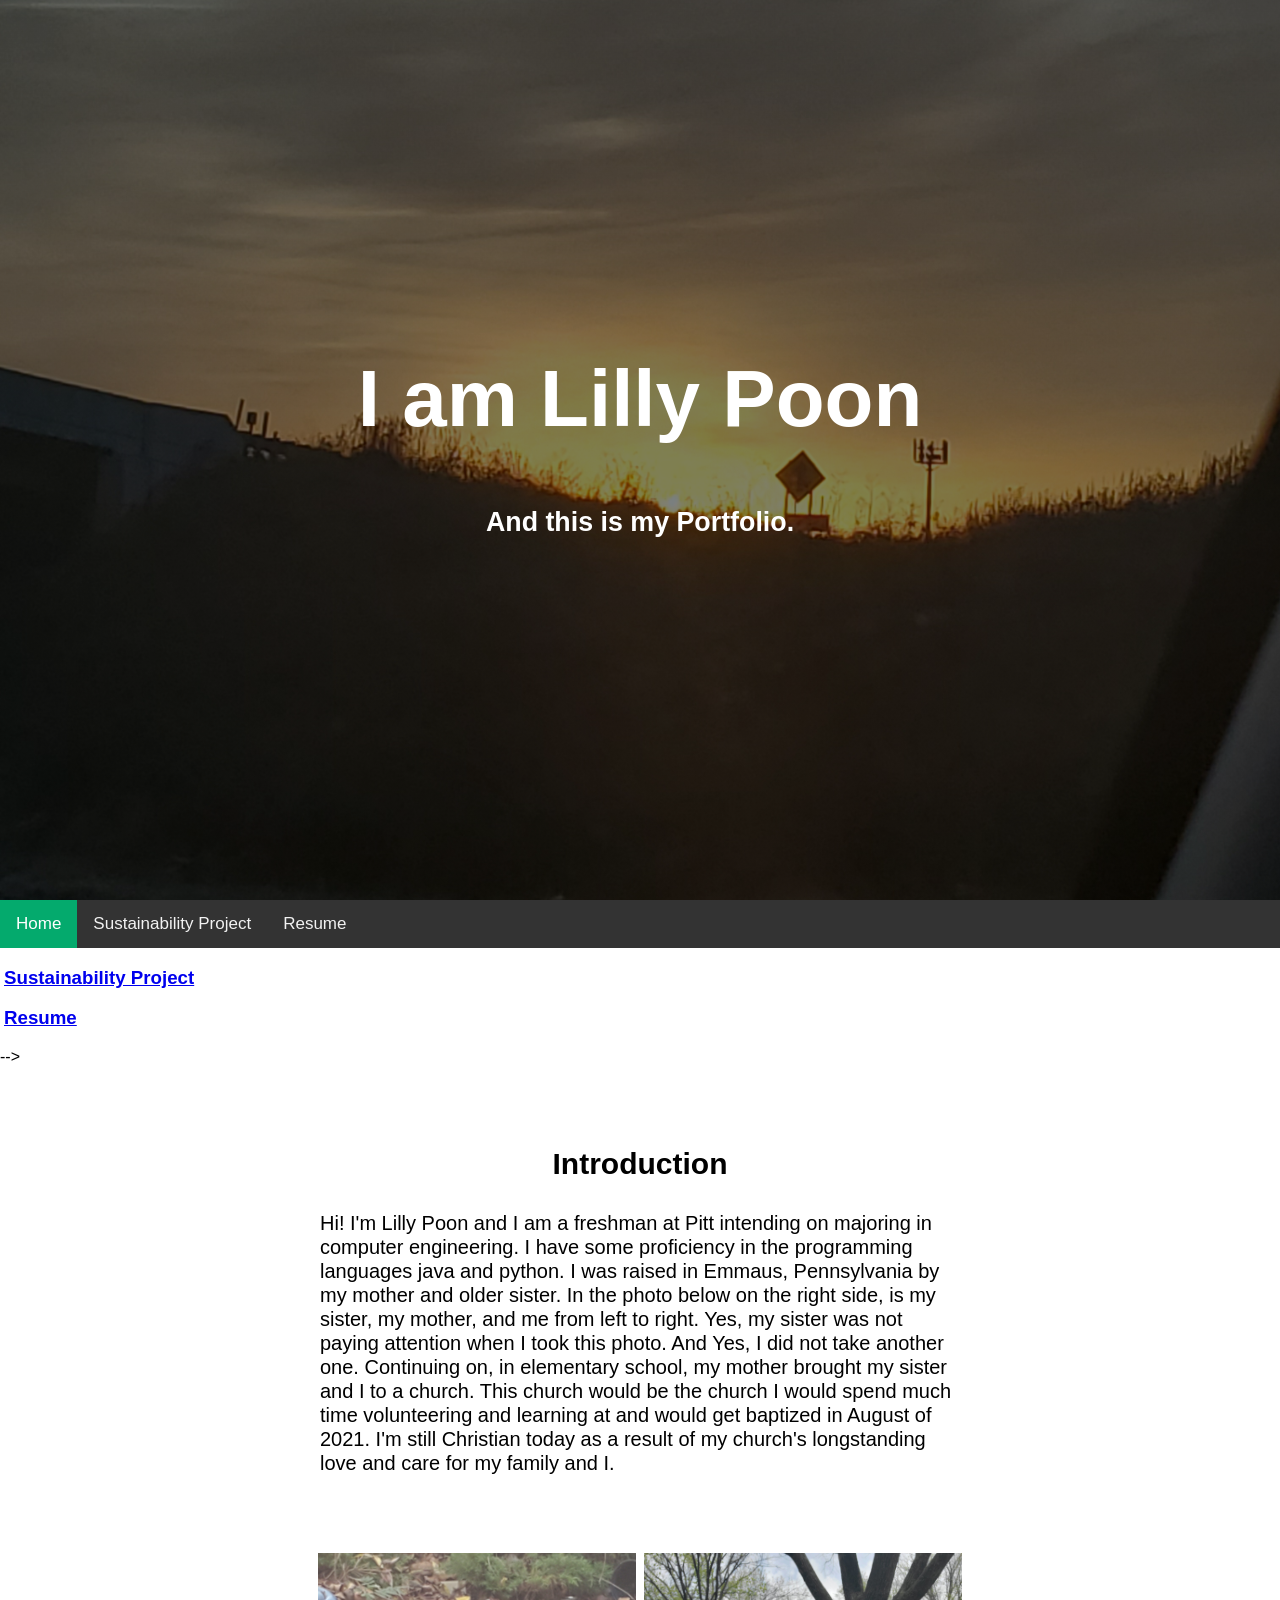
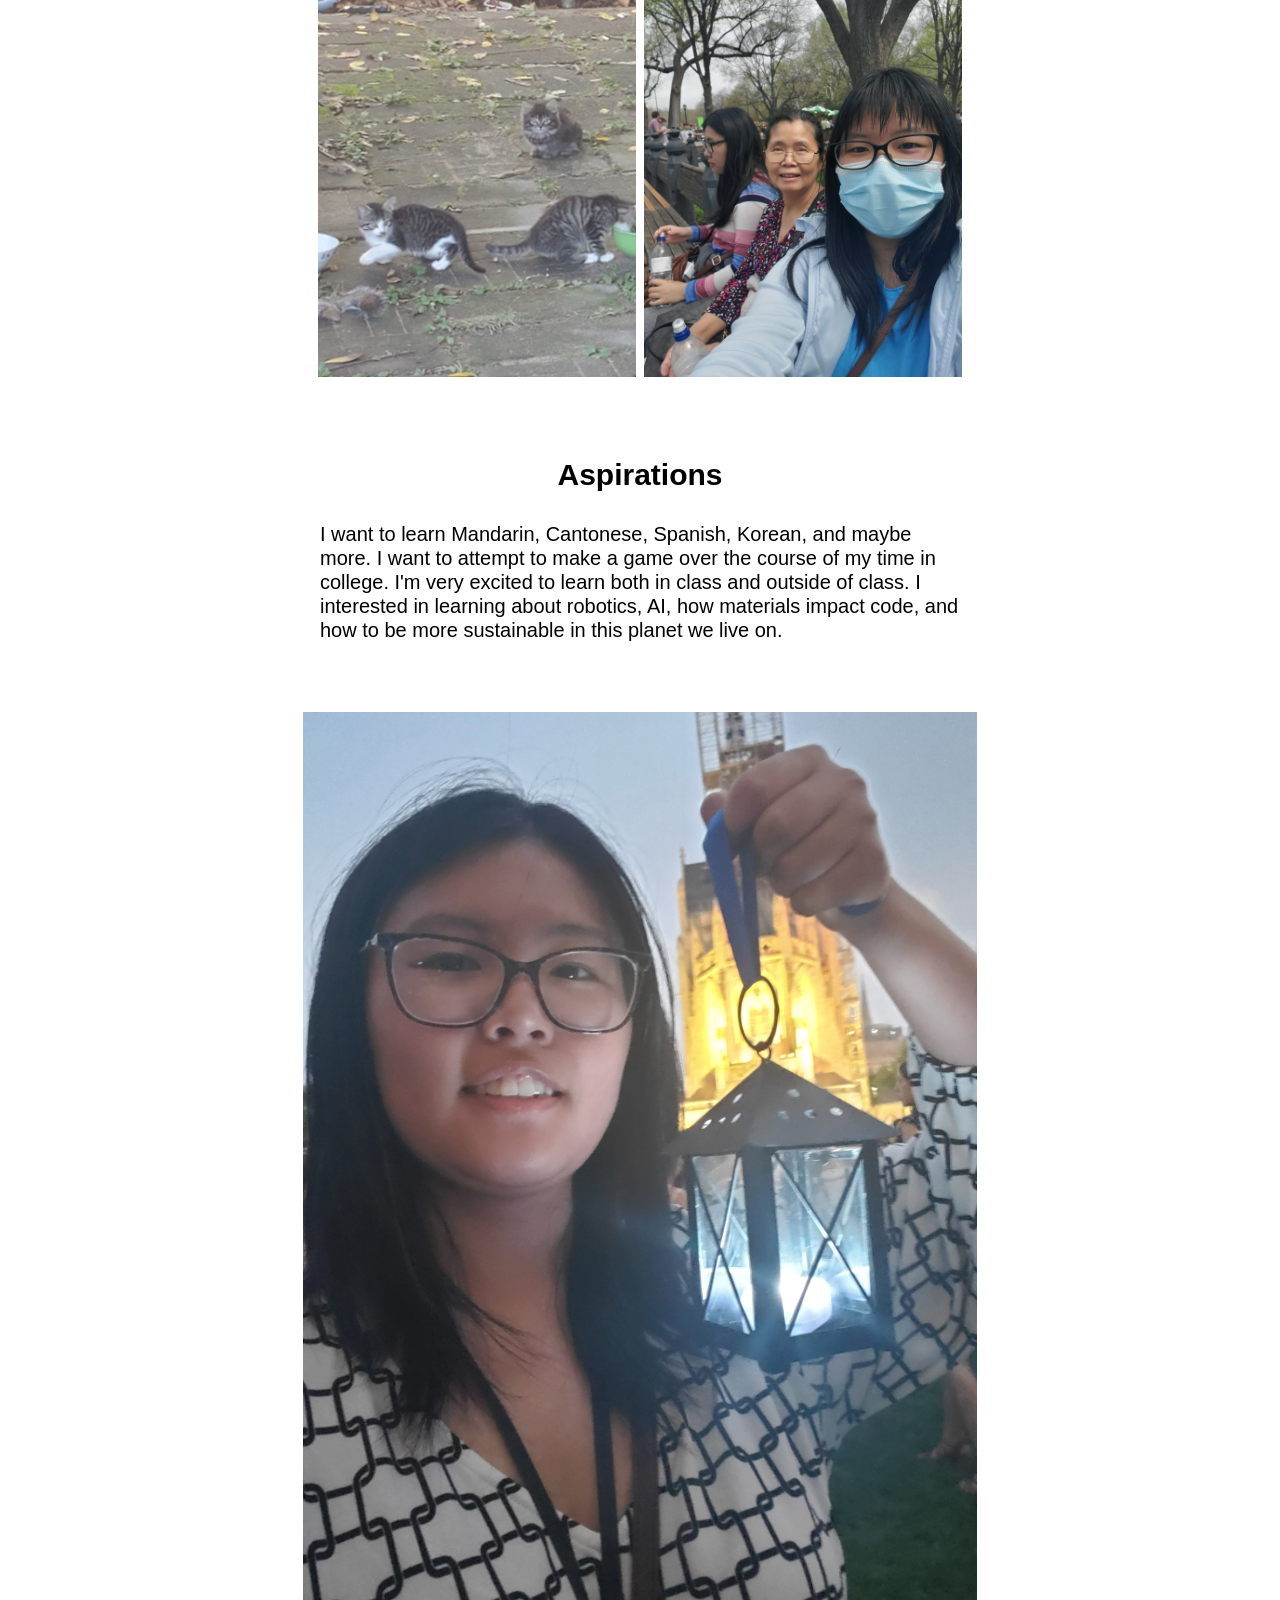
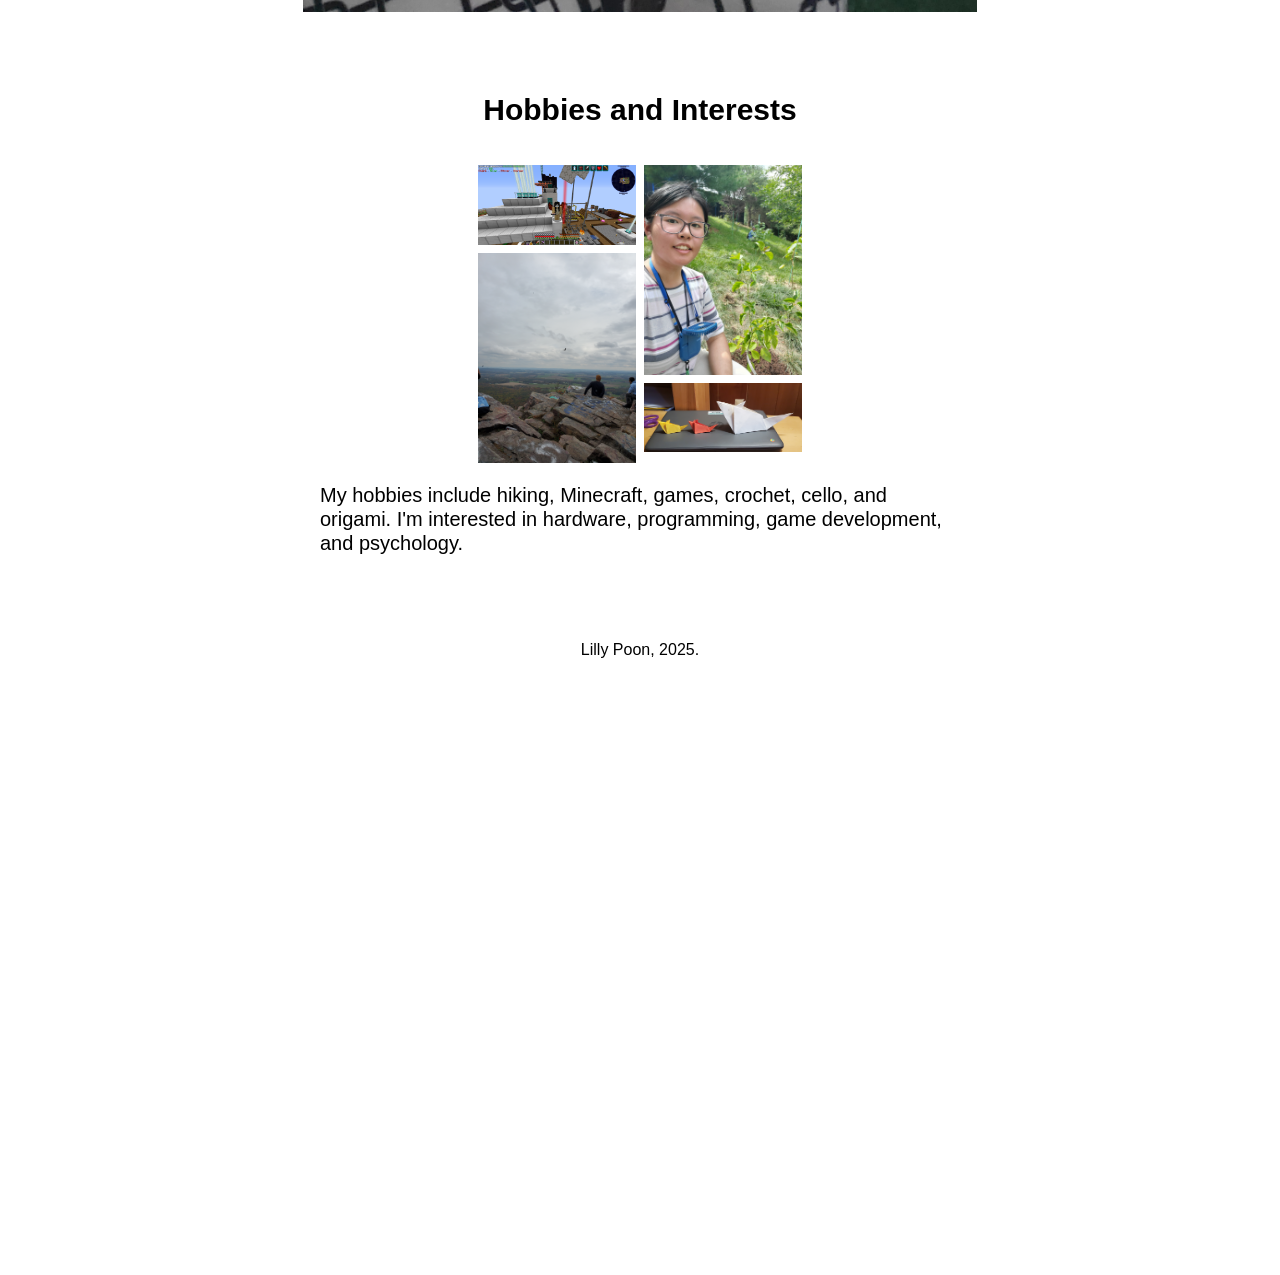
==== commit fee7a0c1: "Update index.html" ====
--- a/index.html
+++ b/index.html
@@ -29,31 +29,30 @@
 </div>
 <div class="topnav">
   <a class="active" href="#home">Home</a>
-  <a href="#news">News</a>
-  <a href="#contact">Contact</a>
-  <a href="#about">About</a>
-</div>
-	
-	 <div class="row"> 
-		<!--<div class="navColumn">-->
-			<!--<h3> -->
-			<!--<a href="https://lipo90.github.io/Portfolio/About-Me">About Me</a>-->
-			<!--</h3> -->
-		<!--</div>-->
-			
-		<div class="column">
-			<h3> 
-			   <a href="https://lipo90.github.io/Portfolio/Sustainability-Project">Sustainability Project</a>
-			</h3> 
+  <a href="#Sustainability Project">Sustainability Project</a>
+  <a href="#Resume">Resume</a>
+</div>
+	<!-- my attempt to make a navigation bar
+		 <div class="row"> 
+			<!--<div class="navColumn">-->
+				<!--<h3> -->
+				<!--<a href="https://lipo90.github.io/Portfolio/About-Me">About Me</a>-->
+				<!--</h3> -->
+			<!--</div>-->
+				
+			<div class="column">
+				<h3> 
+				   <a href="https://lipo90.github.io/Portfolio/Sustainability-Project">Sustainability Project</a>
+				</h3> 
+			</div>
+				
+			<div class="column">
+				<h3>      
+				<a href="https://lipo90.github.io/Portfolio/Resume">Resume</a>
+				</h3> 
+			</div>
 		</div>
-			
-		<div class="column">
-			<h3>      
-			<a href="https://lipo90.github.io/Portfolio/Resume">Resume</a>
-			</h3> 
-		</div>
-	</div>
-	
+	-->
 	<body>		
 <div class="textblock">
   <h2>Introduction</h2>
--- a/style.css
+++ b/style.css
@@ -40,6 +40,35 @@
 	
 
   }
+
+/* Add a black background color to the top navigation */
+.topnav {
+  background-color: #333;
+  overflow: hidden;
+}
+
+/* Style the links inside the navigation bar */
+.topnav a {
+  float: left;
+  color: #f2f2f2;
+  text-align: center;
+  padding: 14px 16px;
+  text-decoration: none;
+  font-size: 17px;
+}
+
+/* Change the color of links on hover */
+.topnav a:hover {
+  background-color: #ddd;
+  color: black;
+}
+
+/* Add a color to the active/current link */
+.topnav a.active {
+  background-color: #04AA6D;
+  color: white;
+}
+
 .textblock h3{
     /* This section adds the text stylings for the h3 text in your hero block */
     text-align: left; 
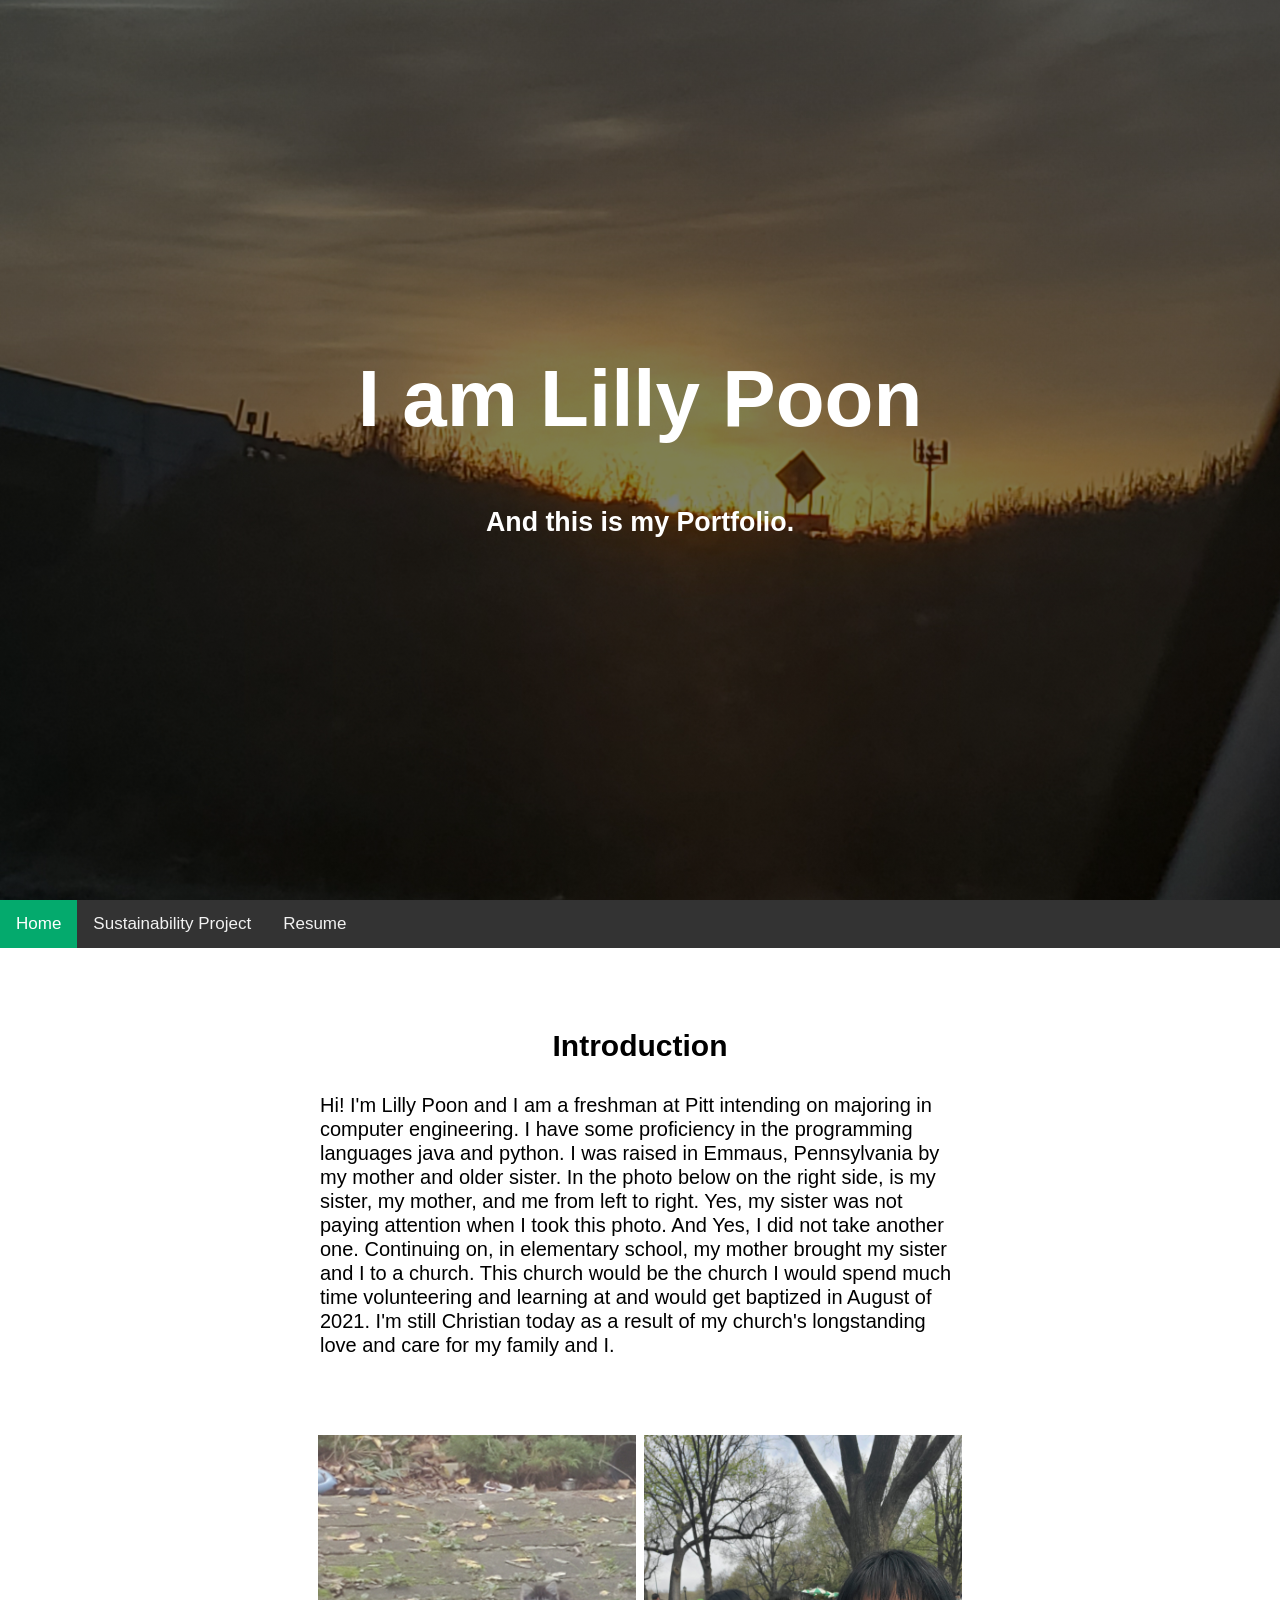
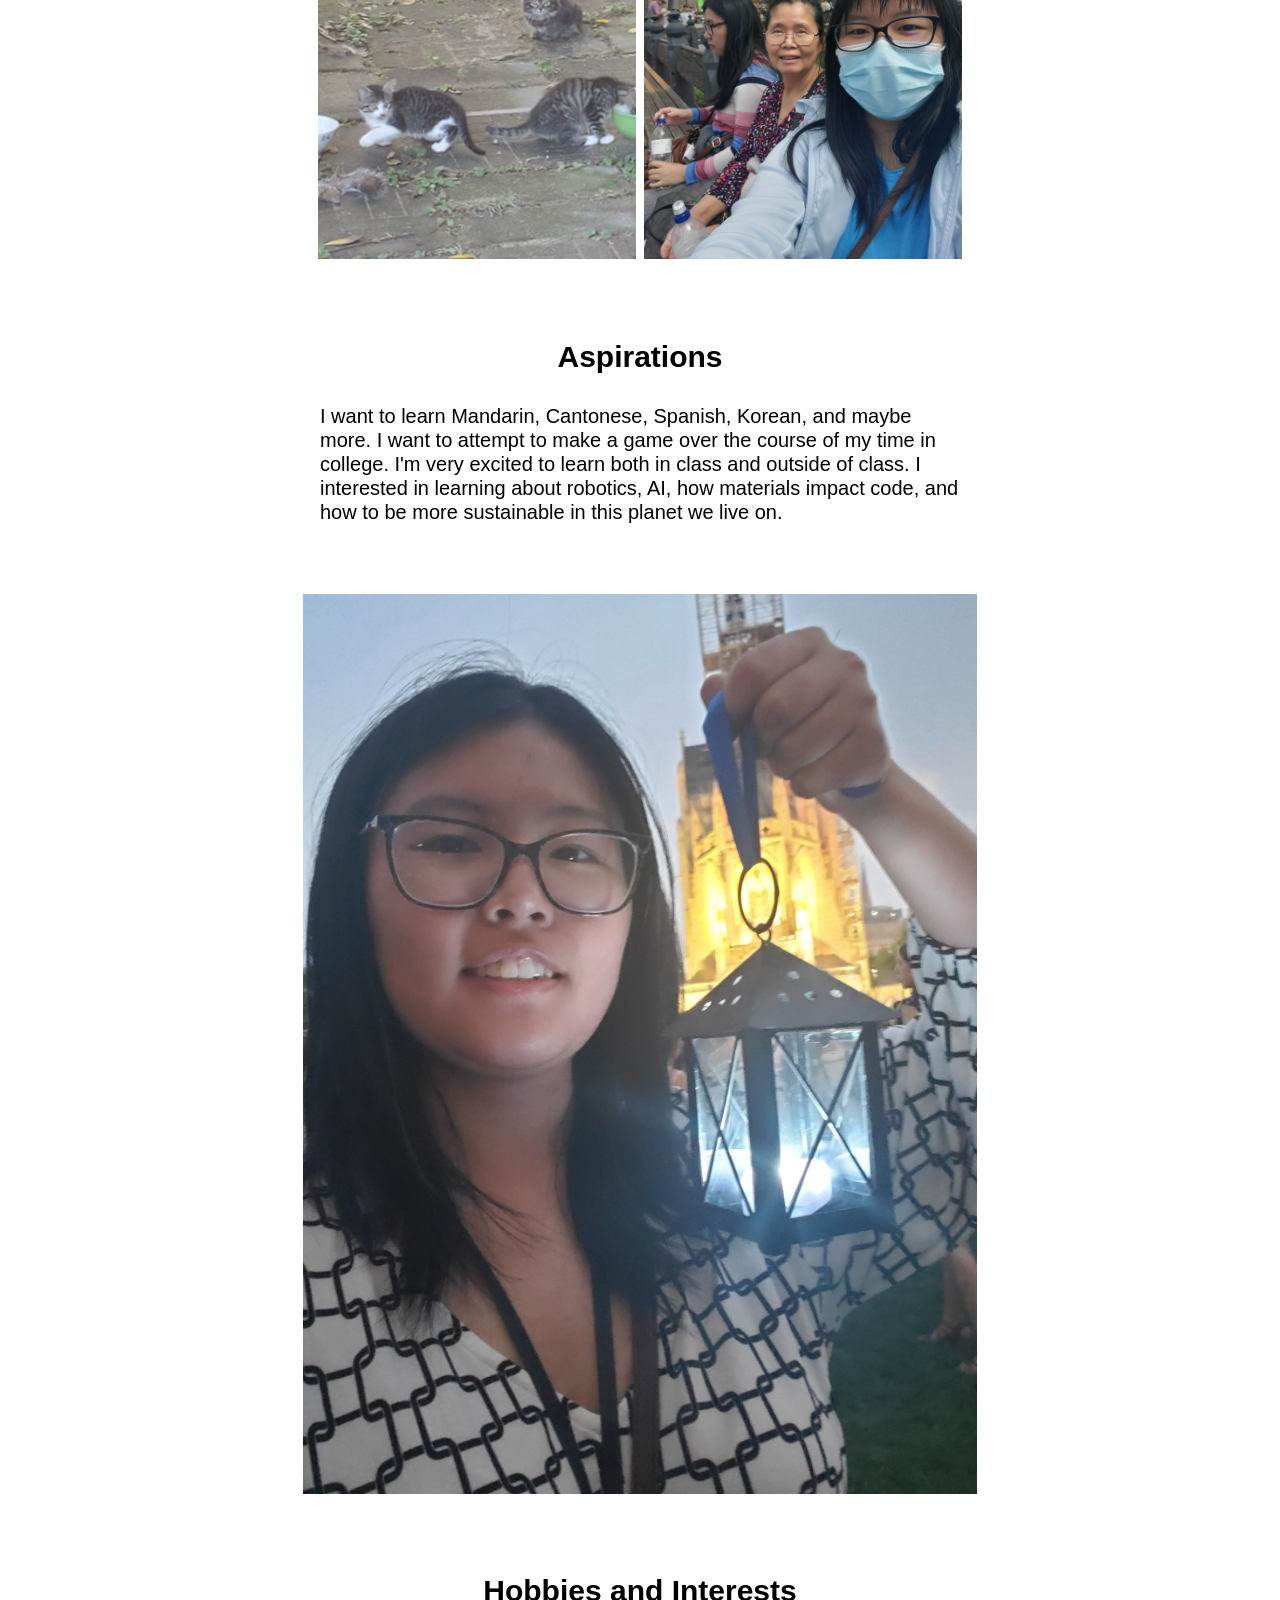
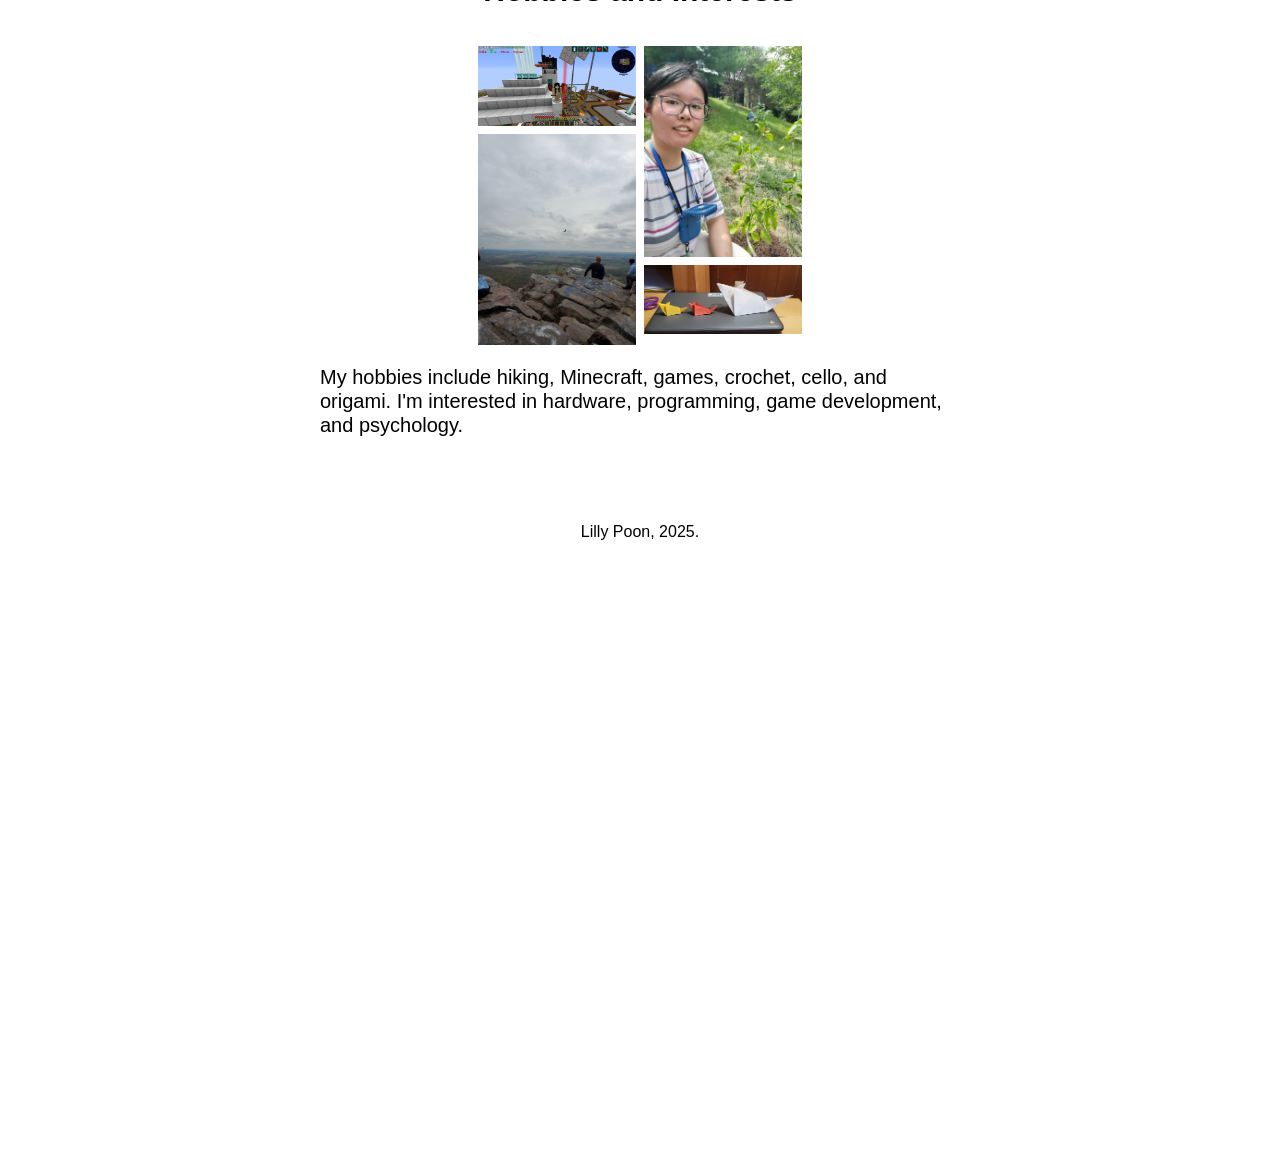
==== commit 6d61940f: "Update index.html" ====
--- a/index.html
+++ b/index.html
@@ -34,11 +34,11 @@
 </div>
 	<!-- my attempt to make a navigation bar
 		 <div class="row"> 
-			<!--<div class="navColumn">-->
-				<!--<h3> -->
-				<!--<a href="https://lipo90.github.io/Portfolio/About-Me">About Me</a>-->
-				<!--</h3> -->
-			<!--</div>-->
+			<!--<div class="navColumn">
+				<h3> 
+				<a href="https://lipo90.github.io/Portfolio/About-Me">About Me</a>
+				</h3> 
+			</div>
 				
 			<div class="column">
 				<h3> 
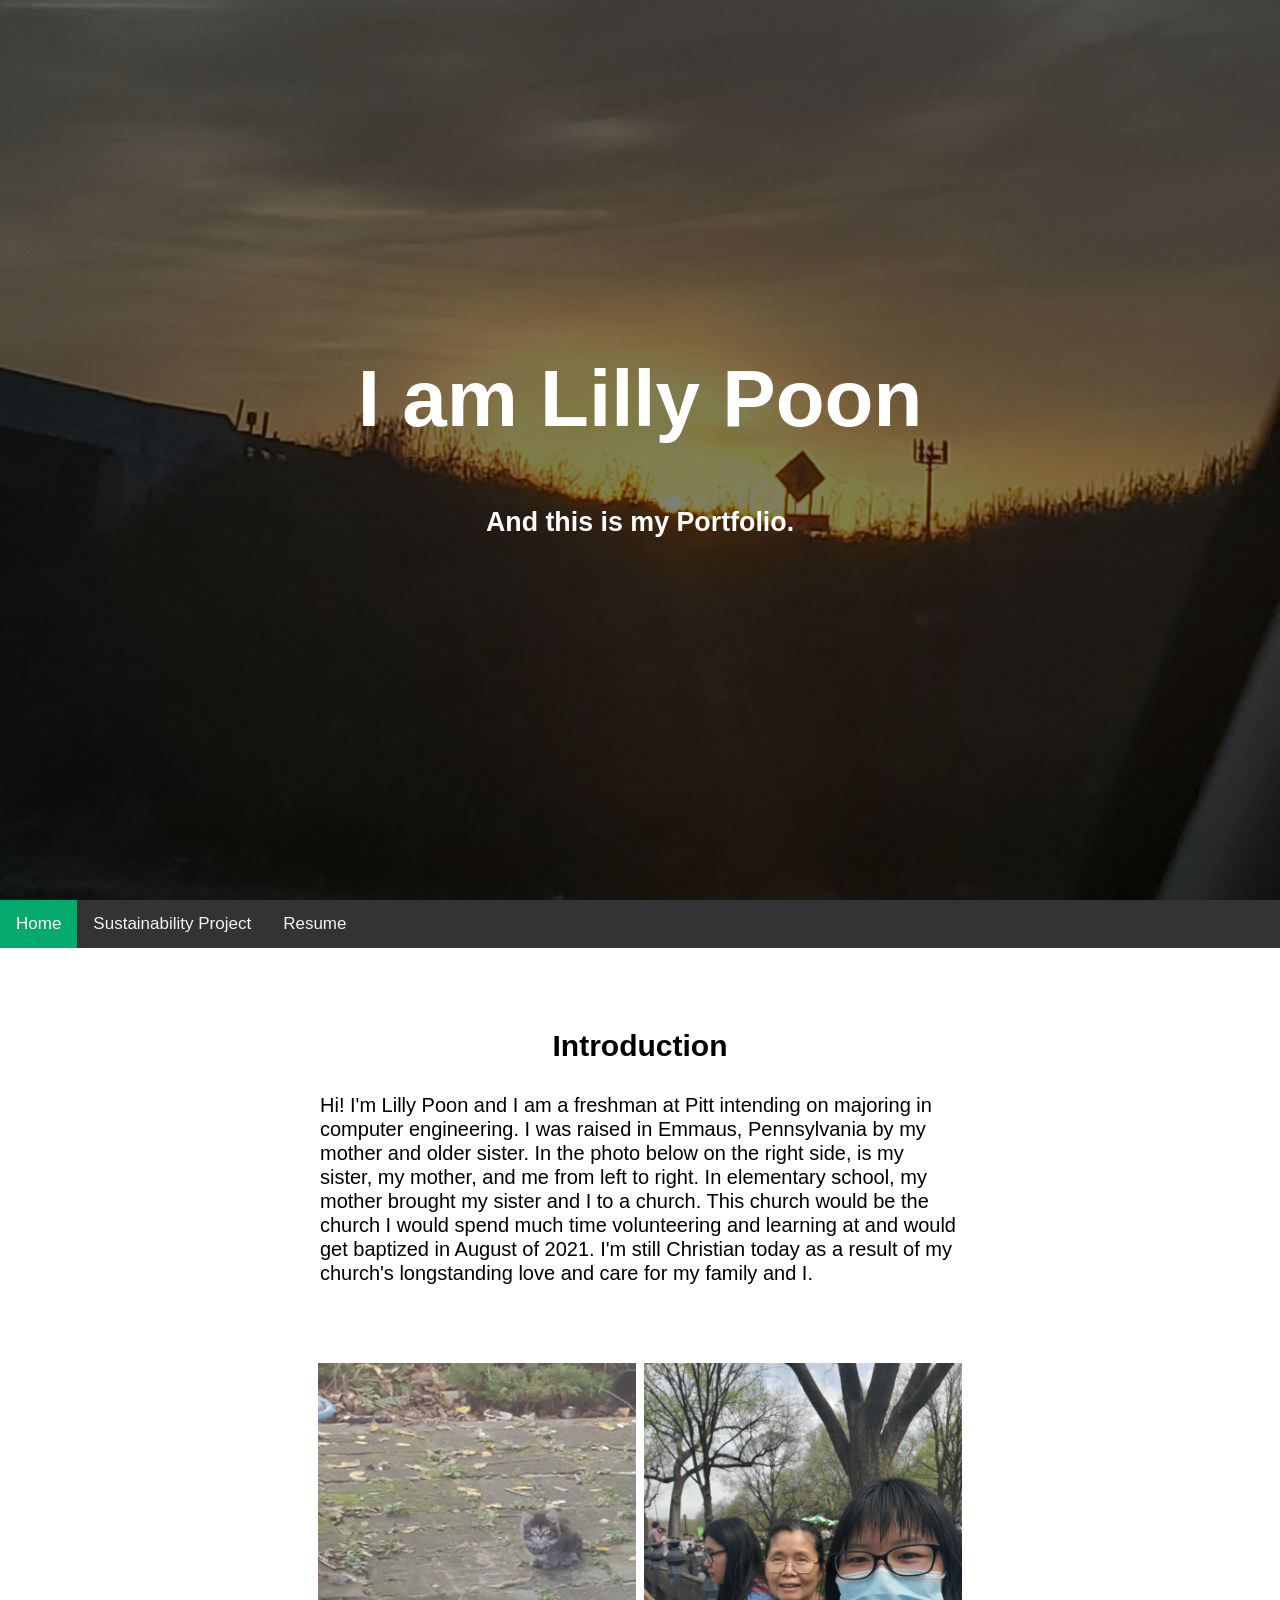
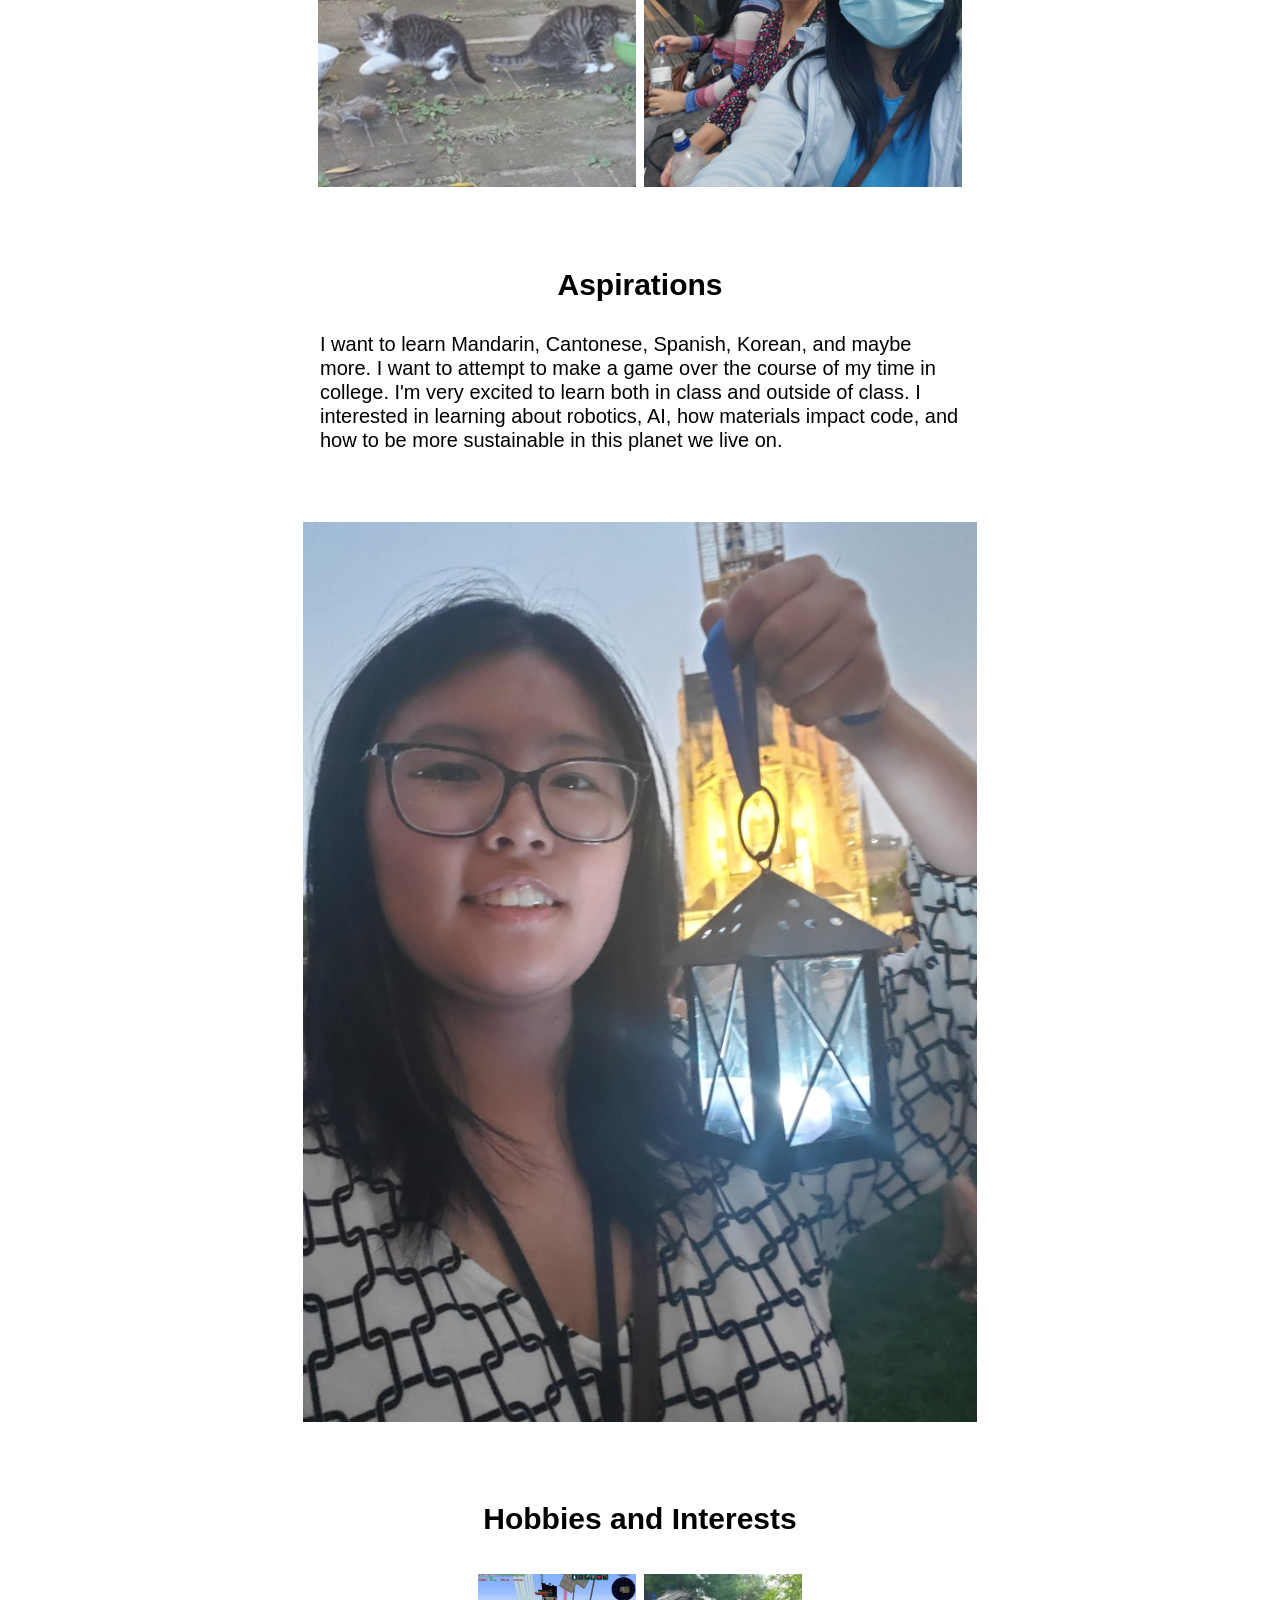
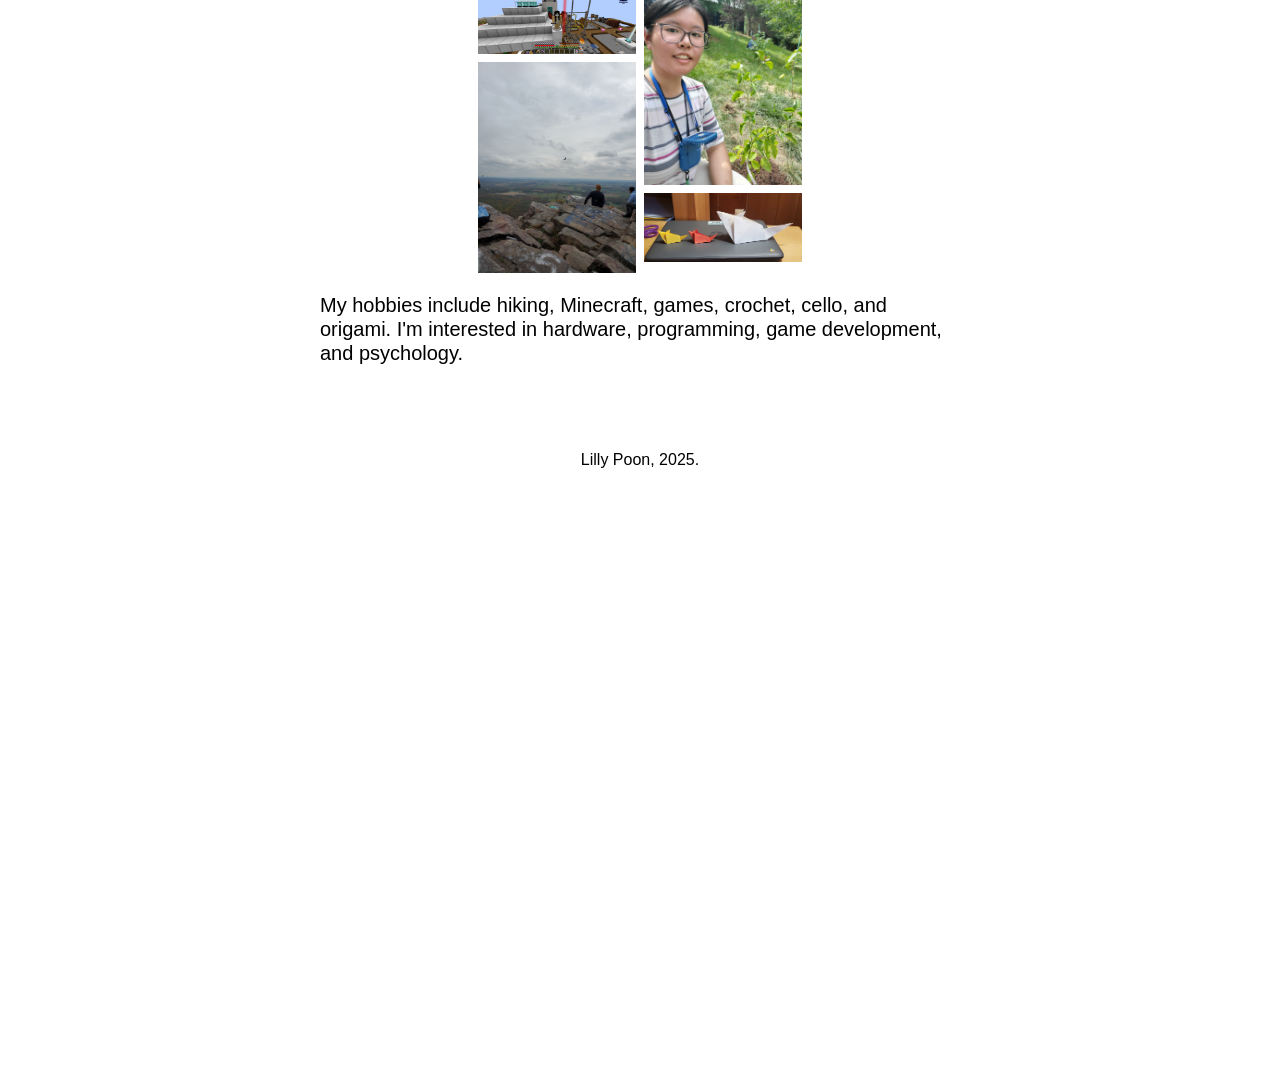
==== commit 5437b297: "Update index.html" ====
--- a/index.html
+++ b/index.html
@@ -29,8 +29,8 @@
 </div>
 <div class="topnav">
   <a class="active" href="#home">Home</a>
-  <a href="#Sustainability Project">Sustainability Project</a>
-  <a href="#Resume">Resume</a>
+  <a href="https://lipo90.github.io/Portfolio/Sustainability-Project">Sustainability Project</a>
+  <a href="https://lipo90.github.io/Portfolio/Resume">Resume</a>
 </div>
 	<!-- my attempt to make a navigation bar
 		 <div class="row"> 
@@ -56,7 +56,7 @@
 	<body>		
 <div class="textblock">
   <h2>Introduction</h2>
-  <p>Hi! I'm Lilly Poon and I am a freshman at Pitt intending on majoring in computer engineering. I have some proficiency in the programming languages java and python. I was raised in Emmaus, Pennsylvania by my mother and older sister. In the photo below on the right side, is my sister, my mother, and me from left to right. Yes, my sister was not paying attention when I took this photo. And Yes, I did not take another one. Continuing on, in elementary school, my mother brought my sister and I to a church. This church would be the church I would spend much time volunteering and learning at and would get baptized in August of 2021. I'm still Christian today as a result of my church's longstanding love and care for my family and I. </p>
+  <p>Hi! I'm Lilly Poon and I am a freshman at Pitt intending on majoring in computer engineering. I was raised in Emmaus, Pennsylvania by my mother and older sister. In the photo below on the right side, is my sister, my mother, and me from left to right. In elementary school, my mother brought my sister and I to a church. This church would be the church I would spend much time volunteering and learning at and would get baptized in August of 2021. I'm still Christian today as a result of my church's longstanding love and care for my family and I. </p>
 </div>
 
 <div class="row">
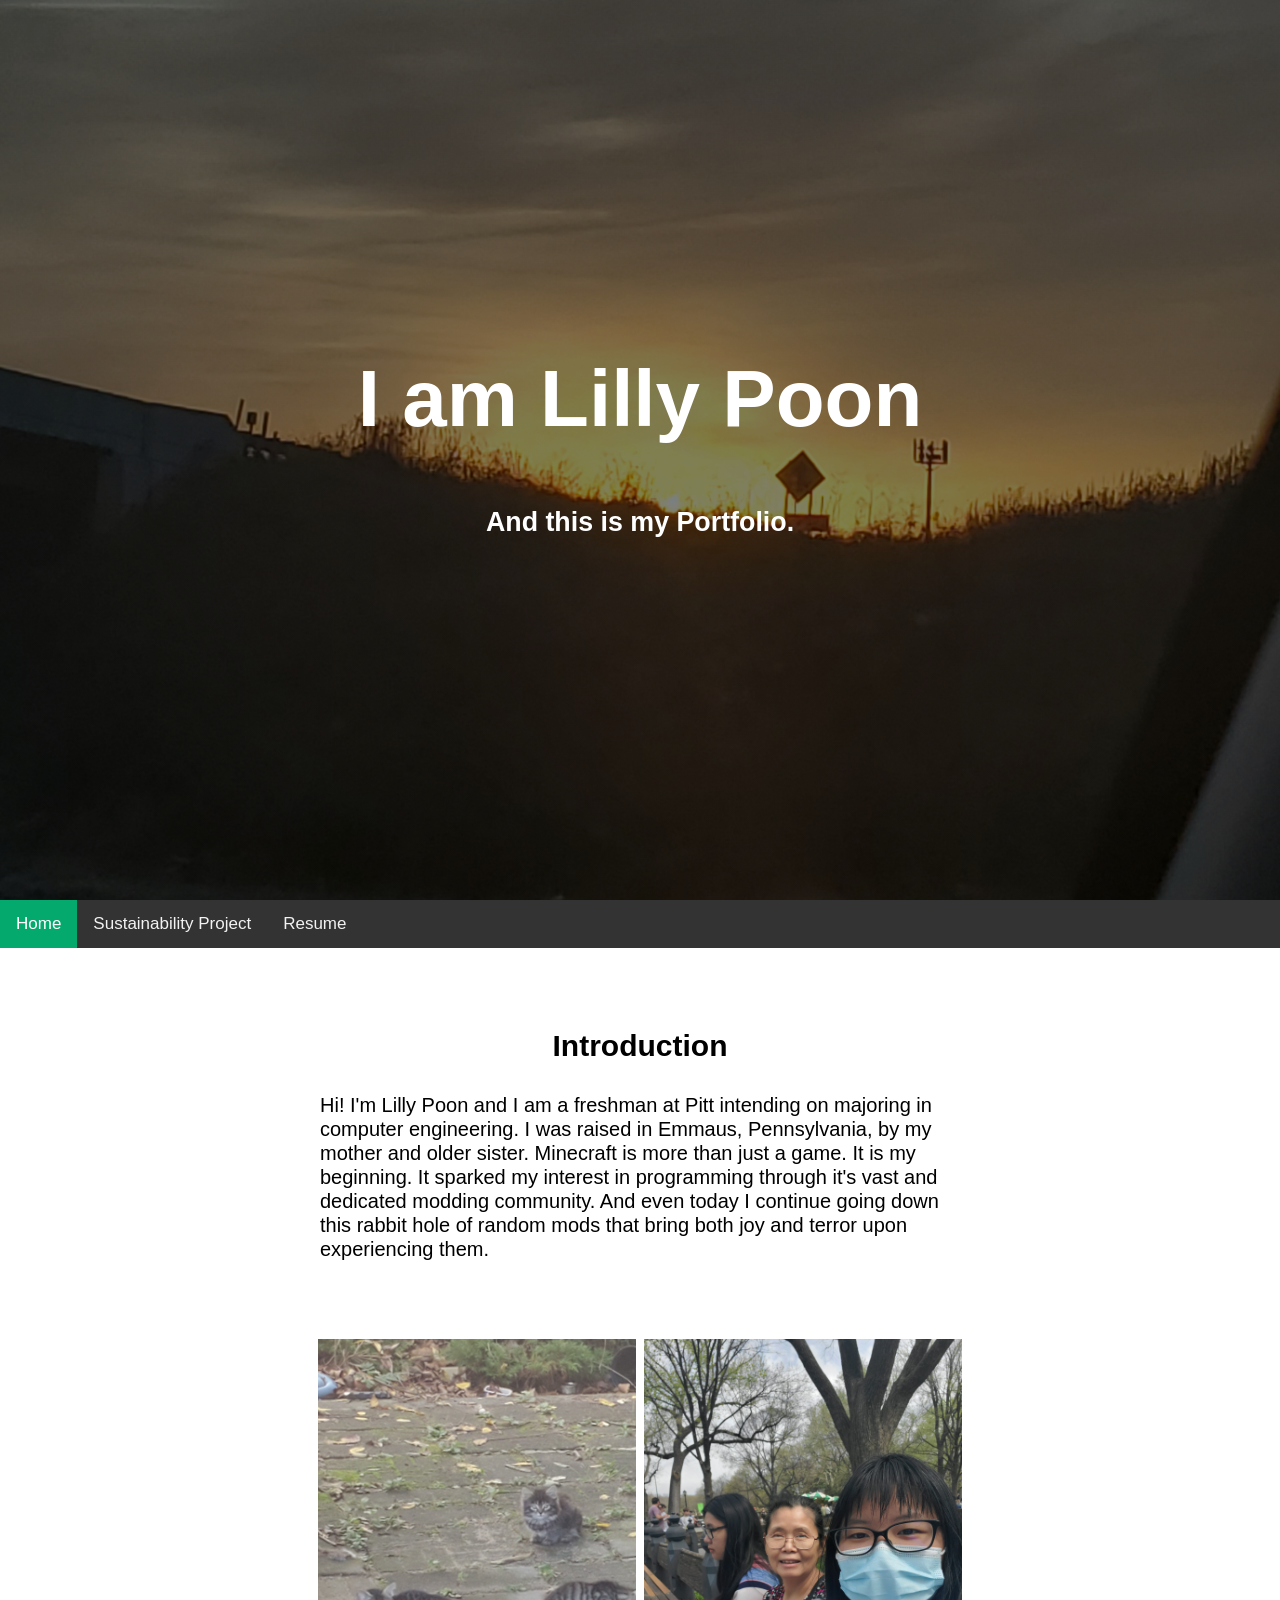
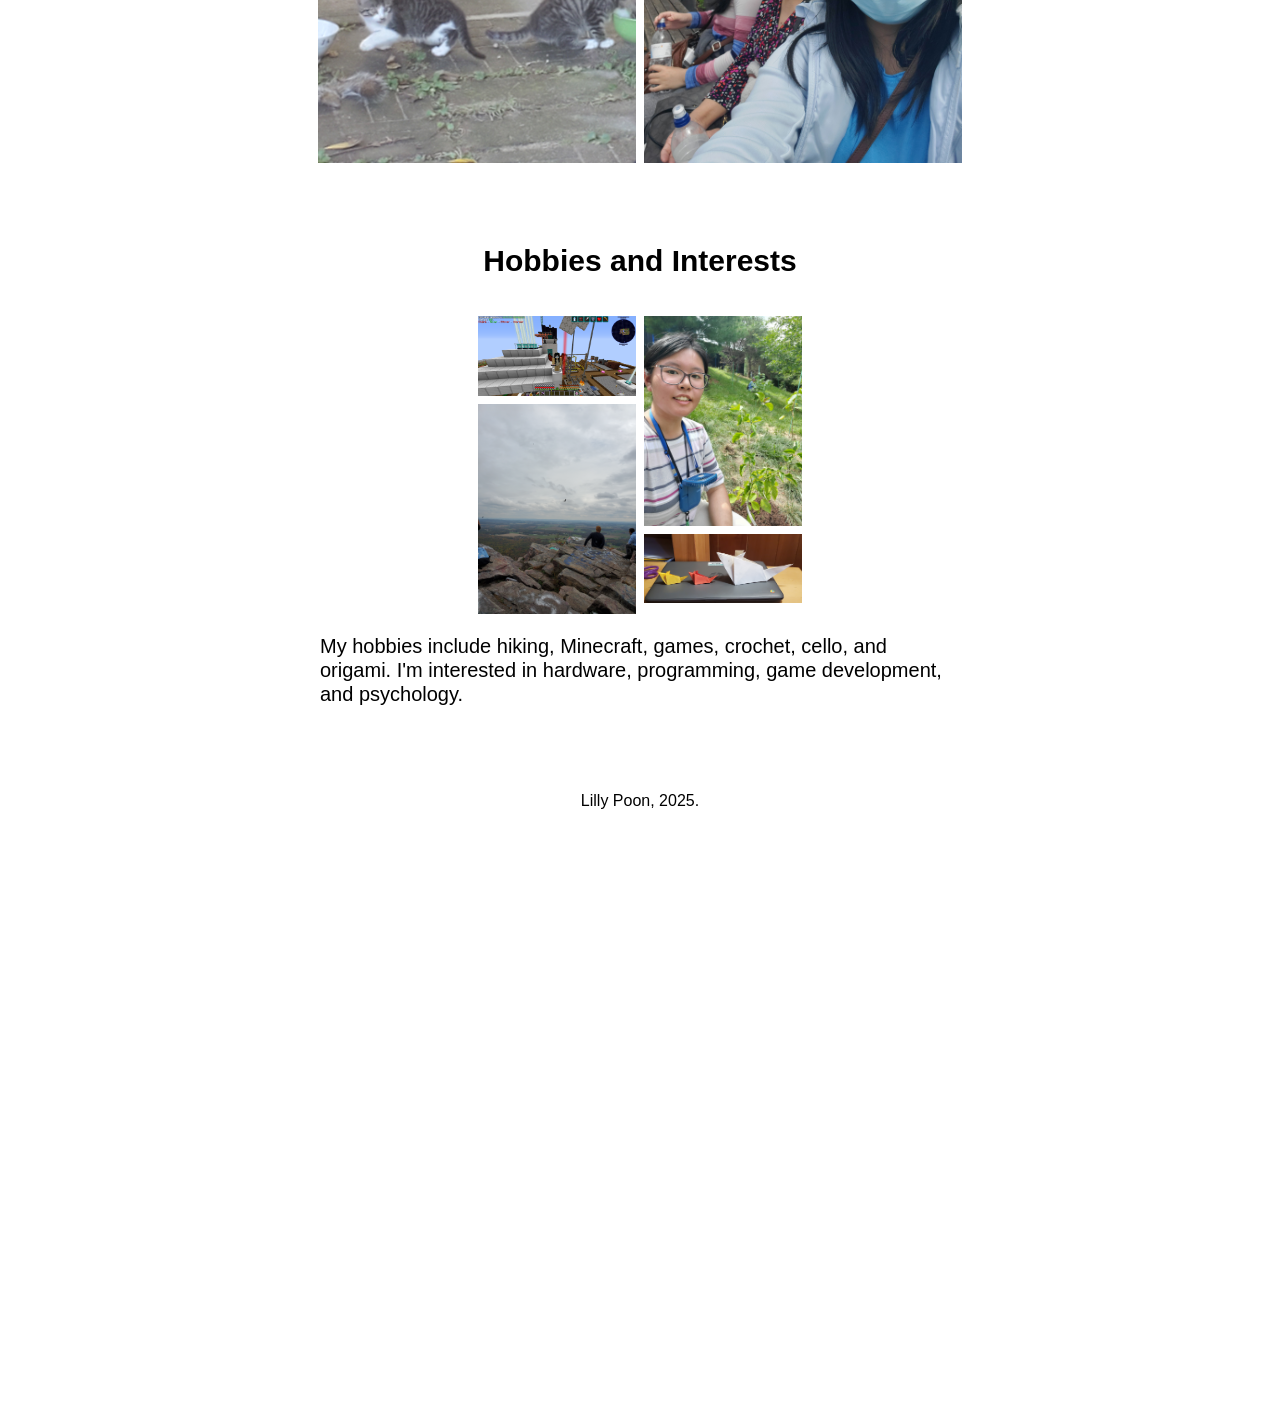
==== commit 3a934c19: "Update index.html" ====
--- a/index.html
+++ b/index.html
@@ -28,7 +28,7 @@
   </div>
 </div>
 <div class="topnav">
-  <a class="active" href="#home">Home</a>
+  <a class="active" href="https://lipo90.github.io/Portfolio/">Home</a>
   <a href="https://lipo90.github.io/Portfolio/Sustainability-Project">Sustainability Project</a>
   <a href="https://lipo90.github.io/Portfolio/Resume">Resume</a>
 </div>
@@ -56,7 +56,9 @@
 	<body>		
 <div class="textblock">
   <h2>Introduction</h2>
-  <p>Hi! I'm Lilly Poon and I am a freshman at Pitt intending on majoring in computer engineering. I was raised in Emmaus, Pennsylvania by my mother and older sister. In the photo below on the right side, is my sister, my mother, and me from left to right. In elementary school, my mother brought my sister and I to a church. This church would be the church I would spend much time volunteering and learning at and would get baptized in August of 2021. I'm still Christian today as a result of my church's longstanding love and care for my family and I. </p>
+  <p>Hi! I'm Lilly Poon and I am a freshman at Pitt intending on majoring in computer engineering. I was raised in Emmaus, Pennsylvania, by my mother and older sister. 
+  Minecraft is more than just a game. It is my beginning. It sparked my interest in programming through it's vast and dedicated modding  community. And even today I continue going down this rabbit hole of random mods that bring both joy and terror upon experiencing them.
+  </p>
 </div>
 
 <div class="row">
@@ -68,15 +70,16 @@
     <img src="20220416_NYC Trip.jpg" alt="From left to right, my sister, my mother, and me taking the photo in NYC resting on a bench after a long walk around. ">
   </div>
 </div>
-
+		
+<!--
 <div class="textblock">
   <h2>Aspirations</h2>
   <p>I want to learn Mandarin, Cantonese, Spanish, Korean, and maybe more. I want to attempt to make a game over the course of my time in college. I'm very excited to learn both in class and outside of class. I interested in learning about robotics, AI, how materials impact code, and how to be more sustainable in this planet we live on. </p>
 </div>
-
-
-
-<img src="Lantern photo 2024_08_25.jpg" alt="Lantern night selfie" class="center-img"  style="max-width:100%; max-height:100%;">
+-->
+
+
+<!--<img src="Lantern photo 2024_08_25.jpg" alt="Lantern night selfie" class="center-img"  style="max-width:100%; max-height:100%;">-->
 
 </div>
 
